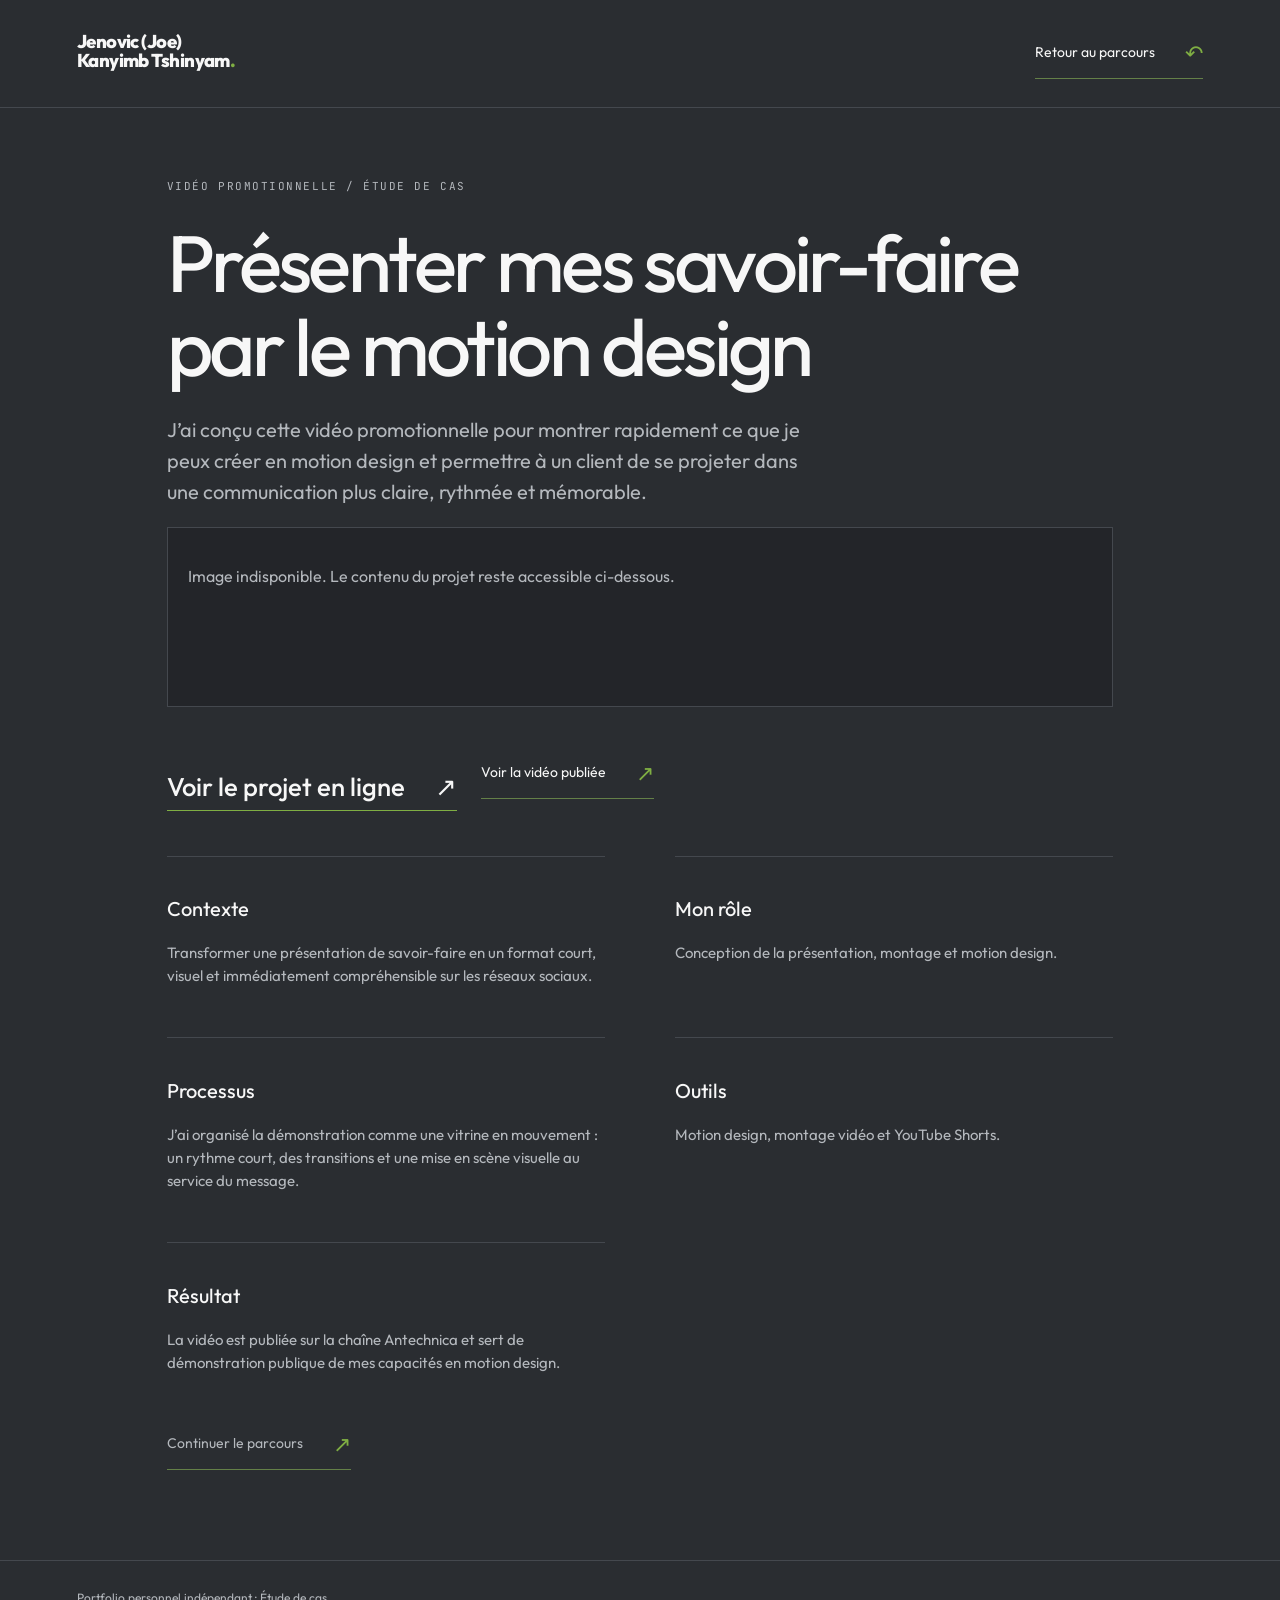
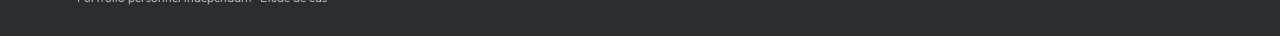
==== projets/chaine-youtube-shorts/index.html @ 86d020d7 "Publication V1 du portfolio Co-Authored-By: Claude Opus 5.5 <noreply@anthropic.com>" ====
<!DOCTYPE html><html lang="fr"><head><meta charset="UTF-8"><meta name="viewport" content="width=device-width, initial-scale=1"><meta name="description" content="J’ai conçu cette vidéo promotionnelle pour montrer rapidement ce que je peux créer en motion design et permettre à un client de se projeter dans une communication plus claire, rythmée et mémorable."><meta name="theme-color" content="#2A2D31"><!-- V1 publiée le 26/09/2026 avec l'accord de Joe : le site est indexable. Aperçu de lien (WhatsApp, LinkedIn…). --><meta property="og:type" content="website"><meta property="og:locale" content="fr_FR"><meta property="og:site_name" content="Jenovic (Joe) Kanyimb Tshinyam — Portfolio"><meta property="og:title" content="Présenter mes savoir-faire par le motion design — Portfolio personnel"><meta property="og:description" content="J’ai conçu cette vidéo promotionnelle pour montrer rapidement ce que je peux créer en motion design et permettre à un client de se projeter dans une communication plus claire, rythmée et mémorable."><meta name="twitter:card" content="summary"><link rel="icon" href="/favicon.svg" type="image/svg+xml"><title>Présenter mes savoir-faire par le motion design — Portfolio personnel</title><link rel="stylesheet" href="/_astro/portfolio.REGnhsfy.css"></head><body><a class="skip-link" href="#main">Aller au contenu</a><header class="case-header"><a class="wordmark wordmark-full" href="/">Jenovic (Joe) Kanyimb <span class="wordmark-tail">Tshinyam<span class="copper">.</span></span></a><a class="text-link" href="/#video-chaine-youtube-shorts">Retour au parcours <span aria-hidden="true">↶</span></a></header><main id="main" class="case-main" tabindex="-1"><p class="eyebrow">VIDÉO PROMOTIONNELLE / ÉTUDE DE CAS</p><h1>Présenter mes savoir-faire par le motion design</h1><p class="case-lead">J’ai conçu cette vidéo promotionnelle pour montrer rapidement ce que je peux créer en motion design et permettre à un client de se projeter dans une communication plus claire, rythmée et mémorable.</p><div class="media-frame"><img src="https://i.ytimg.com/vi/G4Uy3-1FhbQ/oardefault.jpg" alt="Miniature verticale de la vidéo promotionnelle : le titre « Le timing fait ressentir » sur un fond de traits lumineux verts." width="1600" height="1000" loading="lazy" decoding="async"><p class="media-fallback" hidden>Image indisponible. Le contenu du projet reste accessible ci-dessous.</p></div><nav class="case-links" aria-label="Liens du projet"><a class="contact-link" href="https://www.youtube.com/@Antechnica" target="_blank" rel="noopener noreferrer">Voir le projet en ligne <span aria-hidden="true">↗</span></a><a class="text-link" href="https://youtube.com/shorts/G4Uy3-1FhbQ" target="_blank" rel="noopener noreferrer">Voir la vidéo publiée <span aria-hidden="true">↗</span></a></nav><div class="case-fields"><section><h2>Contexte</h2><p>Transformer une présentation de savoir-faire en un format court, visuel et immédiatement compréhensible sur les réseaux sociaux.</p></section><section><h2>Mon rôle</h2><p>Conception de la présentation, montage et motion design.</p></section><section><h2>Processus</h2><p>J’ai organisé la démonstration comme une vitrine en mouvement : un rythme court, des transitions et une mise en scène visuelle au service du message.</p></section><section><h2>Outils</h2><p>Motion design, montage vidéo et YouTube Shorts.</p></section><section><h2>Résultat</h2><p>La vidéo est publiée sur la chaîne Antechnica et sert de démonstration publique de mes capacités en motion design.</p></section></div><a class="text-link return-link" href="/#video-chaine-youtube-shorts">Continuer le parcours <span aria-hidden="true">↗</span></a></main><footer class="case-footer">Portfolio personnel indépendant · Étude de cas</footer><script type="module">document.querySelectorAll(`.media-frame img, .media-frame video`).forEach(e=>{let t=()=>{e.hidden=!0;let t=e.parentElement?.querySelector(`.media-fallback`);t&&(t.hidden=!1)};e.addEventListener(`error`,t),e.querySelector(`source`)?.addEventListener(`error`,t),e instanceof HTMLImageElement&&e.complete&&!e.naturalWidth&&t()});</script></body></html>
---- _astro/portfolio.REGnhsfy.css ----
@font-face{font-family:Outfit;src:url(/fonts/outfit-latin.woff2)format("woff2");font-weight:100 900;font-style:normal;font-display:swap}:root{color-scheme:dark;--bg:#111211;--ink:#f0ede7;--muted:#b3b1a8;--copper:#dfab84;--line:#363831;--font:Outfit,"Arial",sans-serif}*{box-sizing:border-box}html{scroll-behavior:auto;scroll-padding-top:100px}body{background:var(--bg);color:var(--ink);font-family:var(--font);margin:0;font-size:16px;line-height:1.55}a{color:inherit;text-decoration:none}button,summary{font:inherit;color:inherit}button{cursor:pointer;border:1px solid var(--line);background:0 0}a,button,summary{-webkit-tap-highlight-color:transparent}a:focus-visible,button:focus-visible,summary:focus-visible,[tabindex]:focus-visible{outline:2px solid var(--copper);outline-offset:6px}button:disabled{cursor:default;opacity:.5}[hidden]{display:none!important}::selection{background:var(--copper);color:var(--bg)}.copper,em{color:var(--copper)}em{font-style:normal}.muted{color:var(--muted)}.mono,.eyebrow,.art-caption,.scene-coordinate,.draft-label,.visual-caption .mono,.header-label,.scroll-hint{letter-spacing:.14em;font-family:ui-monospace,Courier New,monospace;font-size:11px;line-height:1.6}.eyebrow{color:var(--muted);margin:0 0 24px}.tiny-cross{vertical-align:middle;color:var(--copper);margin-right:12px;font-size:20px}.sr-only{clip:rect(0,0,0,0);white-space:nowrap;border:0;width:1px;height:1px;margin:-1px;padding:0;position:absolute;overflow:hidden}.skip-link{z-index:100;background:var(--ink);color:var(--bg);padding:12px 20px;position:fixed;top:-100px;left:20px}.skip-link:focus{top:16px}.site-header{z-index:30;background:linear-gradient(var(--bg),#111211e6 65%,transparent);align-items:center;gap:24px;min-height:100px;padding:20px 4.5vw;display:flex;position:fixed;inset:0 0 auto}.wordmark{letter-spacing:-2px;align-items:center;min-height:44px;font-size:32px;font-weight:800;line-height:1;display:flex}.header-label{color:var(--muted);margin-left:24px;margin-right:auto;font-size:10px}.slash{color:var(--copper);padding:0 10px}#mode-toggle{border-radius:24px;min-height:44px;padding:10px 14px;font-size:12px}.header-contact{border-bottom:1px solid var(--line);min-height:44px;padding:12px 0;font-size:13px}.header-contact span{color:var(--copper);margin-left:14px}.ambient{pointer-events:none;z-index:-1;background:radial-gradient(at 75% 40%,#ad795610,#0000 55%);position:fixed;inset:0}#path-canvas{pointer-events:none;opacity:.8;width:100%;height:100%;display:none;position:fixed;inset:0}.stop{border-bottom:1px solid var(--line);align-items:center;gap:4vw;min-height:100svh;padding:140px 10vw;display:flex;position:relative;overflow-x:clip}.scene-copy{z-index:2;flex:1;max-width:700px;position:relative}.wide-copy{z-index:2;width:100%;max-width:1100px;position:relative}.intro h1{letter-spacing:-.075em;margin:28px 0 22px;font-size:clamp(120px,18vw,270px);font-weight:650;line-height:.78}.hero-line{letter-spacing:-.045em;margin:0 0 28px;font-size:clamp(36px,4.6vw,70px);font-weight:400;line-height:1.03}.intro-caption{color:var(--muted);margin-bottom:30px;font-size:13px}.intro-caption span{color:var(--copper);padding:0 8px}.text-link{border-bottom:1px solid #7c6c5c;align-items:center;gap:30px;min-height:44px;padding:8px 0;font-size:14px;display:inline-flex}.text-link span[aria-hidden]{color:var(--copper);font-size:22px;transition:transform .2s}.text-link:hover span[aria-hidden]{transform:translate(3px,-3px)}.hero-art{flex-shrink:0;width:48%;margin-right:-4vw;position:relative}.sculpture{width:100%;display:block}.art-caption{color:var(--muted);font-size:9px;position:absolute;bottom:0;right:10%}.scene-coordinate{color:var(--muted);writing-mode:vertical-rl;font-size:9px;position:absolute;top:30%;right:4.5vw}.stop h2{letter-spacing:-.047em;margin:0 0 35px;font-size:clamp(38px,5.5vw,82px);font-weight:450;line-height:1.08}.body-copy{color:var(--muted);max-width:400px;font-size:17px;line-height:1.7}.universe-grid{grid-template-columns:1fr 1fr;gap:50px;max-width:850px;margin-top:45px;display:grid}.universe{border-top:1px solid var(--line);padding:24px 40px 12px 0;display:block;position:relative}.universe .mono{color:var(--copper)}.universe h3{letter-spacing:-.03em;margin:20px 0 12px;font-size:28px;font-weight:450}.universe p{color:var(--muted);font-size:15px}.universe-arrow{color:var(--copper);font-size:28px;position:absolute;top:24px;right:0}.universe:hover{border-color:var(--copper)}.ghost-number{color:#0000;-webkit-text-stroke:1px #454438;opacity:.3;pointer-events:none;font-size:clamp(180px,35vw,500px);font-weight:700;line-height:1;position:absolute;bottom:14%;right:3vw}.project-stop h2{font-size:clamp(36px,4.3vw,66px)}.project-visual{aspect-ratio:1;background:linear-gradient(130deg,#1c1e19ee,#171714e0);border:1px solid #595044;border-radius:2px;flex-direction:column;width:43%;display:flex;position:relative;overflow:hidden}.visual-top{color:var(--muted);justify-content:space-between;padding:22px;display:flex}.project-visual .sculpture{width:100%;height:78%;position:absolute;top:5%}.visual-caption{z-index:1;background:linear-gradient(#0000,#171714);margin-top:auto;padding:22px}.visual-caption p{letter-spacing:-.04em;margin:0 0 8px;font-size:23px}.visual-caption .mono{color:var(--muted);font-size:8px}.draft-label{color:var(--copper);margin:28px 0 12px;font-size:9px;display:block}.about-grid{grid-template-columns:1fr 1fr;gap:80px;max-width:950px;display:grid}.about-lead{letter-spacing:-.025em;margin:0;font-size:24px;line-height:1.5}.about-notes{color:var(--muted);font-size:14px}.about-notes .mono{color:var(--copper);margin-top:0}.contact-stop h2{font-size:clamp(40px,6.8vw,98px)}.contact-pending{flex-wrap:wrap;align-items:center;gap:12px;margin-top:32px;font-size:24px;display:flex}.contact-pending small{width:100%;color:var(--muted);padding-left:22px;font-size:12px;display:block}.status-dot{background:var(--copper);border-radius:100%;width:8px;height:8px}.return-link{color:var(--muted);margin-top:30px}.contact-link{border-bottom:1px solid var(--copper);gap:30px;min-height:44px;margin-top:30px;font-size:30px;display:inline-flex}.journey-controls{z-index:35;background:linear-gradient(transparent,#111211ed 40%,var(--bg));justify-content:space-between;align-items:end;gap:30px;min-height:95px;padding:20px 4.5vw;display:flex;position:fixed;inset:auto 0 0}.journey-controls details{width:240px;max-width:50vw;position:relative}.journey-controls summary{cursor:pointer;grid-template-columns:1fr 25px;gap:5px;min-height:52px;list-style:none;display:grid}.journey-controls summary::-webkit-details-marker{display:none}.journey-controls summary .mono{color:var(--muted);grid-column:1;font-size:9px}.journey-controls #current-name{font-size:14px}.menu-plus{color:var(--copper);grid-area:1/2/3;align-self:center;font-size:25px}.journey-controls details[open] .menu-plus{transform:rotate(45deg)}.journey-controls nav{background:#1a1c18;border:1px solid #676454;width:300px;max-width:88vw;padding:12px 22px;position:absolute;bottom:80px;left:0;box-shadow:0 25px 80px #0008}.journey-controls nav a{border-bottom:1px solid var(--line);grid-template-columns:30px 1fr 20px;gap:12px;min-height:48px;padding:13px 0;font-size:14px;display:grid}.journey-controls nav a:last-child{border:0}.journey-controls nav a .mono,.journey-controls nav a:hover,.journey-controls nav a[aria-current=step]{color:var(--copper)}.scroll-hint{color:var(--muted);flex-direction:column;align-items:center;gap:10px;font-size:8px;display:flex;position:absolute;bottom:20px;left:50%;transform:translate(-50%)}.hint-line{background:var(--copper);width:1px;height:20px}.progress-control{align-items:center;gap:16px;padding-bottom:5px;display:flex}.progress-control .mono{color:var(--muted);font-size:10px}.progress-track{background:var(--line);width:90px;height:1px}#progress-fill{background:var(--copper);transform-origin:0;width:100%;height:100%;display:block;transform:scaleX(0)}#next-stop{width:44px;height:44px;color:var(--copper);border-radius:100%;font-size:20px}.nojs-note{color:var(--muted);padding:40px 10vw 140px}html.immersive #main{height:calc(var(--journey-stops,6) * 120svh)}html.immersive #journey{perspective:1100px;perspective-origin:50% 48%;position:fixed;inset:0;overflow:clip}html.immersive .stop{transform-origin:50%;will-change:transform,opacity;border:0;height:100svh;min-height:0;padding-top:110px;padding-bottom:125px;position:absolute;inset:0}html.immersive #path-canvas{display:block}html.simple .scroll-hint{display:none}html.simple .stop{scroll-margin-top:0}html.immersive .stop[inert]{pointer-events:none}.case-header{border-bottom:1px solid var(--line);justify-content:space-between;align-items:center;padding:28px 6vw;display:flex}.case-main{max-width:1100px;margin:auto;padding:70px 6vw 90px}.case-main h1{letter-spacing:-.045em;margin:25px 0;font-size:clamp(42px,7vw,80px);font-weight:450;line-height:1.05}.case-lead{color:var(--muted);max-width:650px;font-size:20px}.draft-banner{border-left:2px solid var(--copper);color:var(--muted);background:#dfab840a;margin:35px 0;padding:18px 22px;font-size:14px}.case-fields{grid-template-columns:1fr 1fr;gap:35px 70px;margin-top:45px;display:grid}.case-fields section{border-top:1px solid var(--line);padding-top:20px}.case-fields h2{font-size:20px;font-weight:450}.case-fields p{color:var(--muted);font-size:15px}.case-footer{border-top:1px solid var(--line);color:var(--muted);padding:28px 6vw;font-size:12px}.media-frame{border:1px solid var(--line);background:#1a1c18;min-height:180px;padding:20px}.media-frame img,.media-frame video{width:100%;height:auto;display:block}.media-frame img{width:auto;max-width:100%;max-height:78vh;margin-inline:auto}.media-fallback{color:var(--muted)}@media (width>=1600px){.stop{padding-left:14vw;padding-right:14vw}.hero-art{max-width:640px}.intro h1{font-size:260px}}@media (width<=1000px){.header-label{display:none}.wordmark{margin-right:auto}.stop{padding-left:7vw;padding-right:7vw}.hero-art{margin-right:-3vw}.about-grid{gap:35px}.project-stop{gap:5vw}.project-stop h2{font-size:40px}}@media (width<=640px){.site-header{gap:14px;min-height:78px;padding:16px 6vw}.wordmark{font-size:26px}.header-contact{display:none}#mode-toggle{padding:8px 12px;font-size:11px}.stop{gap:18px;min-height:100svh;padding:110px 7vw 130px}.intro{flex-direction:column;justify-content:center;align-items:start}.intro .scene-copy{z-index:2;flex:none;width:100%;max-width:100%}.intro h1{margin:22px 0 20px;font-size:clamp(110px,32vw,155px)}.hero-line{font-size:40px}.eyebrow{margin-bottom:18px;font-size:9px}.intro-caption{max-width:260px;margin-bottom:16px;font-size:11px}.intro-caption span{padding:0 3px}.hero-art{opacity:.38;z-index:0;width:68%;margin:0;position:absolute;top:16%;right:-8%}.art-caption,.scene-coordinate{display:none}.stop h2{margin-bottom:25px;font-size:clamp(32px,8vw,46px)}.universe-grid{gap:20px;margin-top:28px}.universe{padding:18px 8px 10px 0}.universe h3{margin-top:18px;font-size:20px}.universe p{font-size:13px}.universe .mono{font-size:8px}.universe-arrow{font-size:20px;top:10px}.project-stop{flex-direction:column;justify-content:center;align-items:stretch;gap:22px}.project-stop .scene-copy{flex:none;max-width:none}.project-stop h2{margin-bottom:12px;font-size:34px}.body-copy{margin-bottom:12px;font-size:14px;line-height:1.55}.draft-label{margin:14px 0 6px;font-size:8px}.text-link{gap:18px;min-height:44px;font-size:12px}.project-visual{aspect-ratio:auto;flex-shrink:0;width:100%;height:185px}.project-visual .sculpture{width:230px;height:230px;top:-44px;left:50%;transform:translate(-50%)}.visual-top{padding:12px;font-size:10px}.visual-top .mono{font-size:8px}.visual-caption{padding:12px}.visual-caption p{font-size:18px}.visual-caption .mono{font-size:7px}.about-grid{grid-template-columns:1fr;gap:24px}.about-lead{font-size:20px}.about-notes{font-size:12px}.about-notes .mono{font-size:9px}.contact-pending{font-size:21px}.contact-stop h2{font-size:41px}.journey-controls{gap:16px;min-height:90px;padding:16px 6vw}.journey-controls details{width:160px}.journey-controls #current-name{font-size:12px}.progress-control{gap:10px}.progress-track{width:34px}.scroll-hint{display:none}.progress-control .mono{font-size:9px}.journey-controls nav{bottom:70px}.ghost-number{opacity:.2;bottom:17%}.case-header{gap:20px}.case-header .text-link{font-size:11px}.case-main{padding-top:45px}.case-fields{grid-template-columns:1fr;gap:24px}.case-lead{font-size:17px}html.immersive .stop{padding-top:95px;padding-bottom:110px}}@media (height<=720px) and (width>=641px){html.immersive .stop{padding-top:95px;padding-bottom:95px}.intro h1{font-size:145px}.hero-line{font-size:42px}.hero-art{max-width:390px}.stop h2{font-size:48px}.universe-grid{margin-top:20px}.project-visual{max-height:350px}.about-lead{font-size:20px}.eyebrow{margin-bottom:14px}}@media (prefers-reduced-motion:reduce){*,:before,:after{scroll-behavior:auto!important;transition:none!important;animation:none!important}.stop{will-change:auto!important}}.wordmark-full{letter-spacing:-.035em;text-wrap:balance;max-width:260px;font-size:clamp(15px,1.45vw,22px);line-height:1.05;display:block}.wordmark-tail{white-space:nowrap}.gateway-copy{max-width:920px}.gateway-copy .body-copy{max-width:540px}.gateway-route{border-bottom:1px solid var(--line);gap:0;max-width:700px;margin:36px 0 26px;padding:0;list-style:none;display:grid}.gateway-route li{border-top:1px solid var(--line);grid-template-columns:48px 1fr;align-items:center;min-height:58px;display:grid}.gateway-route .mono{color:var(--copper);font-size:9px}.gateway-route a{align-items:center;min-height:58px;font-size:17px;line-height:1.25;transition:color .2s,padding-left .2s;display:flex}.gateway-route a:after{content:"↗";color:var(--copper);margin-left:auto}.gateway-route a:hover{color:var(--copper);padding-left:6px}.hero-portrait{width:min(35vw,420px);margin-right:0}.hero-portrait-card{background:#191a17;border:1px solid #524c43;margin:0;padding:12px;position:relative;box-shadow:0 35px 90px #0006}.hero-portrait-card:before{content:"";z-index:-1;border:1px solid #dfab8440;position:absolute;inset:24px -18px -18px 24px}.hero-portrait-card img{aspect-ratio:1;object-fit:cover;object-position:center 24%;filter:saturate(.88)contrast(1.03);width:100%;display:block}.hero-portrait-card figcaption{color:var(--muted);justify-content:space-between;align-items:end;gap:18px;padding:14px 3px 2px;display:flex}.hero-portrait-card figcaption .mono{font-size:8px}.hero-portrait-card figcaption strong{max-width:170px;color:var(--ink);text-align:right;font-size:13px;font-weight:500;line-height:1.25}.project-stop{justify-content:space-between}.project-stop .scene-copy{max-width:52%}.project-copy h2{text-wrap:balance;margin-bottom:20px;font-size:clamp(32px,3.6vw,54px)}.project-facts{grid-template-columns:1fr 1fr;gap:16px 28px;margin:24px 0 16px;display:grid}.project-facts div{border-top:1px solid var(--line);padding-top:10px}.project-facts div:first-child{grid-column:1/-1}.project-facts dt{color:var(--copper);letter-spacing:.14em;text-transform:uppercase;font-family:ui-monospace,Courier New,monospace;font-size:8px}.project-facts dd{color:var(--muted);margin:6px 0 0;font-size:12px;line-height:1.45}.project-cta{margin-top:4px}.project-visual{aspect-ratio:16/10;isolation:isolate;width:43%;min-height:360px;transition:border-color .2s,transform .2s}.project-visual-link:hover{border-color:var(--copper);transform:translateY(-3px)}.project-visual-link:focus-visible{outline-offset:8px}.visual-top{z-index:4;background:#151614e6;position:relative}.project-carousel{background:#090a09;flex:1;min-height:0;position:relative;overflow:hidden}.project-slide{object-fit:cover;opacity:0;width:100%;height:100%;animation:12s linear infinite tamada-carousel;display:block;position:absolute;inset:0;transform:scale(1.025)}.project-slide[data-slide="1"]{animation-delay:0s}.project-slide[data-slide="2"]{animation-delay:4s}.project-slide[data-slide="3"]{animation-delay:8s}.project-slide:first-child{opacity:1}.project-carousel:after{content:"";z-index:2;pointer-events:none;background:linear-gradient(#0000 55%,#111211b8);position:absolute;inset:0}.visual-caption{z-index:4;background:#151614;padding:15px 20px;position:relative}.visual-caption p{margin-bottom:4px;font-size:17px;line-height:1.25}.project-visual-video{background:#080908}.video-stage{background:#050505;flex:1;min-height:0;display:flex;position:relative;overflow:hidden}.video-poster{background:radial-gradient(circle at 50% 45%,#282621,#050505 70%);width:100%;height:100%;min-height:0;display:block;position:relative;overflow:hidden}.video-poster img{object-fit:cover;filter:saturate(.84)brightness(.72);width:100%;height:100%;transition:filter .2s,transform .3s;display:block}.video-poster:after{content:"";pointer-events:none;background:linear-gradient(#0000 40%,#080908b8);position:absolute;inset:0}.video-play{z-index:2;width:70px;height:70px;color:var(--ink);background:#111211b8;border:1px solid #f0ede799;border-radius:50%;place-items:center;font-size:20px;transition:background .2s,transform .2s;display:grid;position:absolute;top:50%;left:50%;transform:translate(-50%,-50%)}.video-poster:hover img{filter:saturate()brightness(.88);transform:scale(1.02)}.video-poster:hover .video-play{background:var(--copper);color:var(--bg);transform:translate(-50%,-50%)scale(1.06)}.video-player{background:#000;border:0;width:100%;height:100%;display:block}.video-player:focus-visible{outline:2px solid var(--copper);outline-offset:-4px}.project-visual-video .visual-caption{background:#0c0d0c}.project-visual-link .project-carousel{z-index:0;position:absolute;inset:0}.project-visual-link .visual-top{background:linear-gradient(#0c0d0cf2 0%,#0c0d0cb8 55%,#0000 100%);padding-bottom:54px}.project-visual-link .visual-caption{background:linear-gradient(#0000 0%,#0c0d0cd8 38%,#0c0d0cf5 100%);margin-top:auto;padding-top:70px}.about-grid{grid-template-columns:minmax(0,1.2fr) minmax(250px,.8fr);align-items:center;gap:64px;max-width:1000px}.about-copy{min-width:0}.about-notes{border-top:1px solid var(--line);margin-top:34px;padding-top:22px}.profile-card{background:#191a17;border:1px solid #524c43;justify-self:end;width:min(100%,340px);margin:0;padding:12px;box-shadow:0 30px 70px #0005}.profile-portrait{aspect-ratio:1;object-fit:cover;object-position:center 24%;filter:saturate(.88)contrast(1.03);border-radius:2px;width:100%;height:auto;display:block}.profile-card figcaption{padding:14px 3px 3px}.profile-card figcaption strong,.profile-card figcaption span{display:block}.profile-card figcaption strong{font-size:16px;font-weight:500}.profile-card figcaption span{color:var(--muted);letter-spacing:.12em;text-transform:uppercase;margin-top:3px;font-family:ui-monospace,Courier New,monospace;font-size:8px}.contact-layout{grid-template-columns:minmax(0,1.25fr) minmax(320px,.75fr);align-items:center;gap:7vw;max-width:none;display:grid}.contact-copy{z-index:2;min-width:0;position:relative}.contact-portrait{background:#191a17;border:1px solid #524c43;justify-self:end;width:min(100%,460px);margin:0;padding:12px;position:relative;box-shadow:0 35px 90px #0006}.contact-portrait:before{content:"";z-index:-1;border:1px solid #dfab8438;position:absolute;inset:28px -20px -20px 28px}.contact-portrait-frame{position:relative;overflow:hidden}.contact-portrait-frame:after{content:"";pointer-events:none;background:linear-gradient(#0000 60%,#11121199);position:absolute;inset:0}.contact-portrait img{aspect-ratio:1;object-fit:cover;object-position:center 24%;filter:saturate(.82)contrast(1.04);width:100%;display:block}.contact-portrait figcaption{color:var(--muted);justify-content:space-between;align-items:end;gap:18px;padding:14px 3px 2px;display:flex}.contact-portrait figcaption .mono{font-size:8px}.contact-portrait figcaption strong{max-width:190px;color:var(--ink);text-align:right;font-size:14px;font-weight:500;line-height:1.2}.case-links{flex-wrap:wrap;align-items:center;gap:24px;margin-top:30px;display:flex}@keyframes tamada-carousel{0%,29%{opacity:1;transform:scale(1)}34%,to{opacity:0;transform:scale(1.025)}}@media (width<=1000px){.wordmark-full{max-width:210px}.project-visual{min-height:310px}.project-stop .scene-copy{max-width:50%}.about-grid{gap:38px}.contact-layout{grid-template-columns:minmax(0,1.1fr) minmax(280px,.9fr);gap:5vw}.contact-portrait{max-width:360px}}@media (width<=640px){.wordmark-full{letter-spacing:-.025em;max-width:150px;font-size:13px}.intro .scene-copy{padding-right:15%}.hero-portrait{opacity:.5;width:54%;margin:0;position:absolute;top:20%;right:-8%}.hero-portrait-card{box-shadow:none;padding:7px}.hero-portrait-card:before{inset:14px -10px -10px 14px}.hero-portrait-card figcaption{display:none}.gateway-copy h2{font-size:40px}.gateway-copy .body-copy{font-size:14px}.gateway-route{margin:20px 0 14px}.gateway-route li{grid-template-columns:35px 1fr;min-height:48px}.gateway-route a{min-height:48px;font-size:13px}.project-stop{gap:13px}.project-stop .scene-copy{max-width:none}.project-copy h2{margin-bottom:9px;font-size:27px;line-height:1.05}.project-facts{grid-template-columns:1fr 1fr;gap:8px 14px;margin:10px 0 7px}.project-facts div{padding-top:6px}.project-facts div:first-child{grid-column:1/-1}.project-facts div:nth-child(2){display:none}.project-facts dt{font-size:7px}.project-facts dd{margin-top:3px;font-size:10px;line-height:1.3}.project-cta{min-height:36px;padding:3px 0}.project-visual{aspect-ratio:auto;width:100%;height:190px;min-height:0}.visual-top,.visual-caption{padding:8px 11px}.visual-caption p{font-size:14px}.visual-caption .mono{font-size:6px}.project-visual-link .visual-top{padding-bottom:30px}.project-visual-link .visual-caption{padding-top:36px}.about-grid{grid-template-columns:1fr;gap:18px}.about-notes{margin-top:20px;padding-top:14px}.profile-card{grid-template-columns:104px 1fr;justify-self:stretch;align-items:center;width:100%;max-width:none;padding:8px;display:grid}.profile-card figcaption{padding:8px 14px}.profile-card figcaption strong{font-size:14px}.case-links{flex-direction:column;align-items:flex-start;gap:12px}.about-stop .eyebrow{margin-bottom:8px}.about-stop h2{margin-bottom:13px;font-size:31px;line-height:1.02}.about-stop .about-grid{gap:10px}.about-stop .about-lead{font-size:15px;line-height:1.38}.about-stop .about-notes{margin-top:10px;padding-top:8px;font-size:10px;line-height:1.35}.about-stop .about-notes p{margin:5px 0}.about-stop .profile-card{grid-template-columns:78px 1fr;padding:6px}.about-stop .profile-card figcaption{padding:6px 10px}.about-stop .profile-card figcaption strong{font-size:12px}.about-stop .profile-card figcaption span{font-size:7px}.contact-layout{display:block}.contact-copy{width:100%}.contact-portrait{z-index:0;opacity:.2;width:58%;box-shadow:none;pointer-events:none;padding:6px;position:absolute;bottom:15%;right:-10%}.contact-portrait:before,.contact-portrait figcaption{display:none}.contact-stop .eyebrow{margin-bottom:9px}.contact-stop h2{margin-bottom:12px;font-size:35px;line-height:1.02}.contact-stop .body-copy{margin:0 0 6px}.contact-stop .contact-link{min-height:38px;margin-top:8px;font-size:20px}.contact-stop nav{flex-wrap:wrap;gap:0 16px;margin-top:8px;display:flex}.contact-stop nav .text-link{gap:5px;min-height:34px;font-size:10px}.contact-stop .return-link{min-height:36px;margin-top:6px}}@media (prefers-reduced-motion:reduce){.project-slide{opacity:0;animation:none;transform:none}.project-slide:first-child{opacity:1}.project-visual{transform:none!important}}.project-stop{grid-template-columns:minmax(0,52fr) minmax(0,43fr);grid-template-areas:"copy visual""details visual";align-content:center;gap:0 5vw;display:grid}.project-stop .scene-copy{grid-area:copy;align-self:end;max-width:none}.project-details{z-index:2;grid-area:details;align-self:start;position:relative}.project-stop .project-visual{grid-area:visual;align-self:center;width:100%}.project-stop-video{grid-template-columns:minmax(0,40fr) minmax(0,56fr);column-gap:4vw}.project-stop-video.video-short{grid-template-columns:minmax(0,1fr) minmax(0,1fr)}.project-stop .project-visual-video{aspect-ratio:auto;height:auto;min-height:auto;max-height:none;overflow:visible}.project-visual-video .visual-top{padding:12px 16px}.project-visual-video .video-stage{flex:none;width:100%}.project-stop .project-visual-video.is-wide{justify-self:end;width:min(100%,177.778svh - 515.556px)}.project-visual-video.is-wide .video-stage{aspect-ratio:16/9}.project-stop .project-visual-video.is-short{justify-self:center;width:auto}.project-visual-video.is-short .video-stage{aspect-ratio:9/16;width:auto;height:min(620px,100svh - 290px)}.video-poster img{filter:saturate(.9)brightness(.8)}.video-hint{z-index:2;color:var(--ink);text-align:center;padding:14px 16px;font-size:9px;position:absolute;bottom:0;left:0;right:0}@media (width>=641px) and (height<=820px){.project-copy h2{margin-bottom:14px;font-size:clamp(28px,2.9vw,42px)}.project-stop .body-copy{margin-bottom:0;font-size:15px;line-height:1.6}.project-facts{margin:16px 0 10px}}@media (width<=640px){.project-stop{grid-template-columns:minmax(0,1fr);grid-template-areas:"copy""visual""details";gap:12px 0}.project-stop .scene-copy{align-self:auto}.project-stop .project-visual{height:190px}.project-stop .project-visual-video{height:auto}.project-stop .project-visual-video.is-wide{width:100%}.project-stop-video.video-short{grid-template-columns:minmax(0,52fr) minmax(0,48fr);grid-template-areas:"copy copy""visual details";column-gap:14px}.project-stop .project-visual-video.is-short{width:100%}.project-visual-video.is-short .video-stage{width:100%;height:auto}.video-short .project-details{align-self:center}.video-short .project-facts{grid-template-columns:1fr}.video-short .visual-top .mono:last-child{display:none}.project-visual-video .visual-top{padding:7px 10px}.video-play{width:52px;height:52px}.video-hint{padding:9px 6px;font-size:7px}}@media (width<=640px) and (height<=760px){.project-stop .body-copy{-webkit-line-clamp:2;-webkit-box-orient:vertical;display:-webkit-box;overflow:hidden}.project-stop-video.video-short{grid-template-columns:minmax(0,44fr) minmax(0,56fr)}}@media (width<=640px) and (height<=700px){.project-stop:not(.video-short) .project-facts{display:none}}.about-grid{grid-template-columns:minmax(0,1fr);max-width:760px}@media (width>=641px){.contact-copy nav{flex-wrap:wrap;gap:4px 30px;margin-top:14px;display:flex}.contact-copy nav .text-link{gap:10px}}.contact-copy nav .text-link span[aria-hidden]{font-size:16px}@media (width>=641px) and (height>=721px) and (height<=820px){.intro h1{font-size:clamp(120px,min(18vw,24svh),270px)}.hero-line{font-size:clamp(34px,min(4.6vw,6.2svh),70px)}.gateway-stop h2,.about-stop h2{font-size:clamp(38px,min(5.5vw,8svh),82px)}.contact-stop h2{font-size:clamp(40px,min(6.8vw,8svh),98px)}.contact-link{font-size:26px}.gateway-route{margin:28px 0 20px}.gateway-route li,.gateway-route a{min-height:50px}}@media (width>=641px) and (width<=1000px) and (height>=900px){.project-stop-video.video-wide{grid-template-columns:minmax(0,1fr) minmax(0,1fr);grid-template-areas:"copy details""visual visual";gap:26px 5vw}.project-stop-video.video-wide .scene-copy{align-self:start}.project-stop-video.video-wide .project-details{align-self:end}.project-stop .project-visual-video.is-wide{justify-self:center;width:min(100%,177.778svh - 995.556px)}}@font-face{font-family:Plus Jakarta Sans;src:url(/fonts/plus-jakarta-sans-latin.woff2)format("woff2");font-weight:200 800;font-style:normal;font-display:swap}@font-face{font-family:JetBrains Mono;src:url(/fonts/jetbrains-mono-latin-400.woff2)format("woff2");font-weight:400;font-style:normal;font-display:swap}@property --accent{syntax:"<color>";inherits:true;initial-value:#7fae43}:root{--gris-spatial:#2a2d31;--gris-acier:#5b5f66;--gris-clair:#e6e7e8;--blanc:#f7f7f7;--vert-signature:#7fae43;--accent-depart:#7fae43;--accent-motion:#ff5ca0;--accent-web:#5ab0ff;--bg:var(--gris-spatial);--surface:#232529;--surface-2:#1e2023;--ink:var(--blanc);--muted:#b4b8bd;--line:#44484e;--line-strong:#5b5f66;--font:"Plus Jakarta Sans",Outfit,Arial,sans-serif;--mono:"JetBrains Mono",ui-monospace,"Courier New",monospace;--accent:var(--accent-depart);transition:--accent 1s}[data-chapter=depart],[data-chapter=regard],[data-chapter=rencontre]{--accent:var(--accent-depart)}[data-chapter=motion]{--accent:var(--accent-motion)}[data-chapter=web]{--accent:var(--accent-web)}:root,[data-chapter]{--copper:var(--accent)}@media (prefers-reduced-motion:reduce){:root{transition:none}}body{font-family:var(--font);background:var(--bg)}.mono,.eyebrow,.art-caption,.scene-coordinate,.draft-label,.visual-caption .mono,.header-label,.scroll-hint,.project-facts dt,.profile-card figcaption span{font-family:var(--mono)}.wordmark{letter-spacing:-.03em;font-weight:800}.intro h1{letter-spacing:-.055em;font-weight:800}.hero-line{letter-spacing:-.035em;font-weight:500}.stop h2{letter-spacing:-.032em;font-weight:600}.project-copy h2{letter-spacing:-.03em}.about-lead{letter-spacing:-.015em;font-weight:500}.contact-link{font-weight:500}@media (width>=641px){.intro h1{font-size:clamp(110px,min(16vw,24svh),240px)}.hero-line{font-size:clamp(32px,min(4.1vw,6svh),60px)}.gateway-stop h2,.about-stop h2{font-size:clamp(36px,min(5vw,7svh),74px)}.contact-stop h2{font-size:clamp(38px,min(5vw,7.4svh),74px)}.contact-link{font-size:clamp(22px,2vw,28px)}}@media (width>=641px) and (height<=820px){.gateway-route{margin:24px 0 18px}.gateway-route li,.gateway-route a{min-height:46px}}@media (width<=640px){.project-copy h2{letter-spacing:-.025em;font-size:24px;line-height:1.08}}.site-header{background:linear-gradient(var(--bg),color-mix(in srgb,var(--bg) 88%,transparent) 65%,transparent)}.journey-controls{background:linear-gradient(transparent,color-mix(in srgb,var(--bg) 93%,transparent) 40%,var(--bg))}.journey-controls nav{background:var(--surface);border-color:var(--line-strong)}.ambient{display:none}.text-link{border-bottom-color:color-mix(in srgb,var(--accent) 55%,var(--line))}.ghost-number{-webkit-text-stroke-color:#5b5f66}.project-visual{border-color:var(--line-strong);background:linear-gradient(130deg,var(--surface),var(--surface-2))}.visual-top{background:color-mix(in srgb,var(--surface-2) 92%,transparent)}.visual-caption,.project-visual-video .visual-caption,.project-visual-video{background:var(--surface-2)}.video-stage{background:#17191c}.video-poster{background:radial-gradient(circle at 50% 45%,#34373c,#17191c 70%)}.video-poster:after{background:linear-gradient(#0000 45%,#17191cc0)}.video-play{border-color:color-mix(in srgb,var(--blanc) 60%,transparent);background:color-mix(in srgb,var(--surface-2) 72%,transparent)}.video-poster:hover .video-play,.video-poster:focus-visible .video-play{background:var(--accent);color:var(--gris-spatial);border-color:var(--accent)}.project-carousel{background:var(--surface-2)}.project-carousel:after{background:linear-gradient(180deg,transparent 55%,color-mix(in srgb,var(--surface-2) 72%,transparent))}.project-visual-link .visual-top{background:linear-gradient(180deg,color-mix(in srgb,var(--surface-2) 95%,transparent) 0%,color-mix(in srgb,var(--surface-2) 72%,transparent) 55%,transparent 100%)}.project-visual-link .visual-caption{background:linear-gradient(180deg,transparent 0%,color-mix(in srgb,var(--surface-2) 85%,transparent) 38%,color-mix(in srgb,var(--surface-2) 96%,transparent) 100%)}.project-visual-link .project-carousel:after{background:linear-gradient(180deg,color-mix(in srgb,var(--surface-2) 36%,transparent) 0%,transparent 30%,transparent 58%,color-mix(in srgb,var(--surface-2) 72%,transparent) 100%)}.project-visual-link:hover,.project-visual-video:hover{border-color:var(--accent)}.hero-portrait-card,.contact-portrait,.profile-card{border-color:var(--line-strong);background:var(--surface)}.hero-portrait-card:before,.contact-portrait:before{border-color:color-mix(in srgb,var(--accent) 38%,transparent)}.contact-portrait-frame:after{background:linear-gradient(180deg,transparent 60%,color-mix(in srgb,var(--bg) 60%,transparent))}.media-frame{background:var(--surface)}.draft-banner{background:color-mix(in srgb,var(--accent) 6%,transparent)}.chapitre-fonds{z-index:-3;pointer-events:none;background:var(--bg);position:fixed;inset:0;overflow:hidden}.chapitre-fonds .fond{opacity:0;background-position:bottom;background-repeat:no-repeat;background-size:cover;transition:opacity .8s;position:absolute;inset:0}.fond-depart{background-image:url(/media/motifs/savane-site-1920.webp);background-position:100% 100%}.fonds-prets .fond-motion{background-image:url(/media/motifs/organique-1400.webp);background-position:50%;background-repeat:repeat;background-size:min(1300px,130vmax)}.fonds-prets .fond-web{background-image:url(/media/motifs/geo-tuile-240.webp);background-repeat:repeat;background-size:140px}.fonds-prets .fond-regard{background-image:url(/media/motifs/estampes-1920.webp);background-position:100%}:root:not([data-chapter]) .fond-depart,[data-chapter=depart] .fond-depart,[data-chapter=rencontre] .fond-depart,[data-chapter=regard] .fond-regard{opacity:1}[data-chapter=motion] .fond-motion{opacity:.75}[data-chapter=web] .fond-web{opacity:.4}.chapitre-fonds:before{content:"";z-index:1;background:linear-gradient(90deg,color-mix(in srgb,var(--bg) 90%,transparent) 0%,color-mix(in srgb,var(--bg) 72%,transparent) 36%,transparent 66%);position:absolute;inset:0}.chapitre-fonds:after{content:"";z-index:2;opacity:.07;background-image:url("data:image/svg+xml,%3Csvg xmlns='http://www.w3.org/2000/svg' width='180' height='180'%3E%3Cfilter id='g'%3E%3CfeTurbulence type='fractalNoise' baseFrequency='.9' numOctaves='2' stitchTiles='stitch'/%3E%3CfeColorMatrix values='0 0 0 0 1 0 0 0 0 1 0 0 0 0 1 0 0 0 .55 0'/%3E%3C/filter%3E%3Crect width='180' height='180' filter='url(%23g)'/%3E%3C/svg%3E");position:absolute;inset:0}@media (width<=640px){.fond-depart{background-image:url(/media/motifs/savane-portrait-900.webp);background-position:bottom}.chapitre-fonds:before{background:linear-gradient(180deg,color-mix(in srgb,var(--bg) 55%,transparent) 0%,transparent 60%)}}.signe{vertical-align:middle;gap:3px;width:15px;margin-right:10px;display:inline-grid}.signe i{background:var(--accent);height:2px;display:block}.signe i:nth-child(2){width:80%}.chapitre-change .signe i{animation:.3s linear both signe-barre}.chapitre-change .signe i:nth-child(2){animation-delay:.3s}.chapitre-change .signe i:nth-child(3){animation-delay:.6s}@keyframes signe-barre{0%{opacity:.2}to{opacity:1}}.fenetre{align-items:center;gap:6px;margin-right:14px;display:inline-flex}.fenetre i{background:var(--line-strong);border-radius:50%;width:8px;height:8px}.fenetre i:first-child{background:var(--accent)}.visual-top .adresse{border:1px solid var(--line);background:color-mix(in srgb,var(--bg) 70%,transparent);color:var(--gris-clair);font-family:var(--mono);letter-spacing:.04em;text-transform:none;border-radius:20px;align-items:center;margin-right:auto;padding:3px 12px;font-size:10px;display:inline-flex}.project-visual-link .visual-top{align-items:center;gap:10px}@media (prefers-reduced-motion:reduce){.chapitre-fonds .fond{transition:none}.chapitre-change .signe i{animation:none}}.immersive .stop :is(.eyebrow,h1,h2,.hero-line,.intro-caption,.body-copy,.gateway-route,.about-lead,.about-notes,.project-visual,.project-details,.hero-portrait,.contact-portrait,.contact-link,.contact-copy nav,.scene-copy>.text-link,.gateway-copy>.text-link,.return-link){opacity:0;transition:opacity .45s,transform .6s cubic-bezier(.2,.7,.2,1);transform:scale(.965)}.immersive .stop.est-arrive :is(.eyebrow,h1,h2,.hero-line,.intro-caption,.body-copy,.gateway-route,.about-lead,.about-notes,.project-visual,.project-details,.hero-portrait,.contact-portrait,.contact-link,.contact-copy nav,.scene-copy>.text-link,.gateway-copy>.text-link,.return-link){opacity:1;transform:none}.immersive .stop.est-arrive :is(h1,h2){transition-delay:.12s}.immersive .stop.est-arrive :is(.hero-line,.body-copy,.about-lead,.hero-portrait,.contact-portrait){transition-delay:.24s}.immersive .stop.est-arrive :is(.intro-caption,.gateway-route,.project-visual,.about-notes,.contact-link){transition-delay:.36s}.immersive .stop.est-arrive :is(.project-details,.contact-copy nav,.scene-copy>.text-link,.gateway-copy>.text-link,.return-link){transition-delay:.48s}@media (prefers-reduced-motion:reduce){.stop *{opacity:1!important;transition:none!important;transform:none!important}}
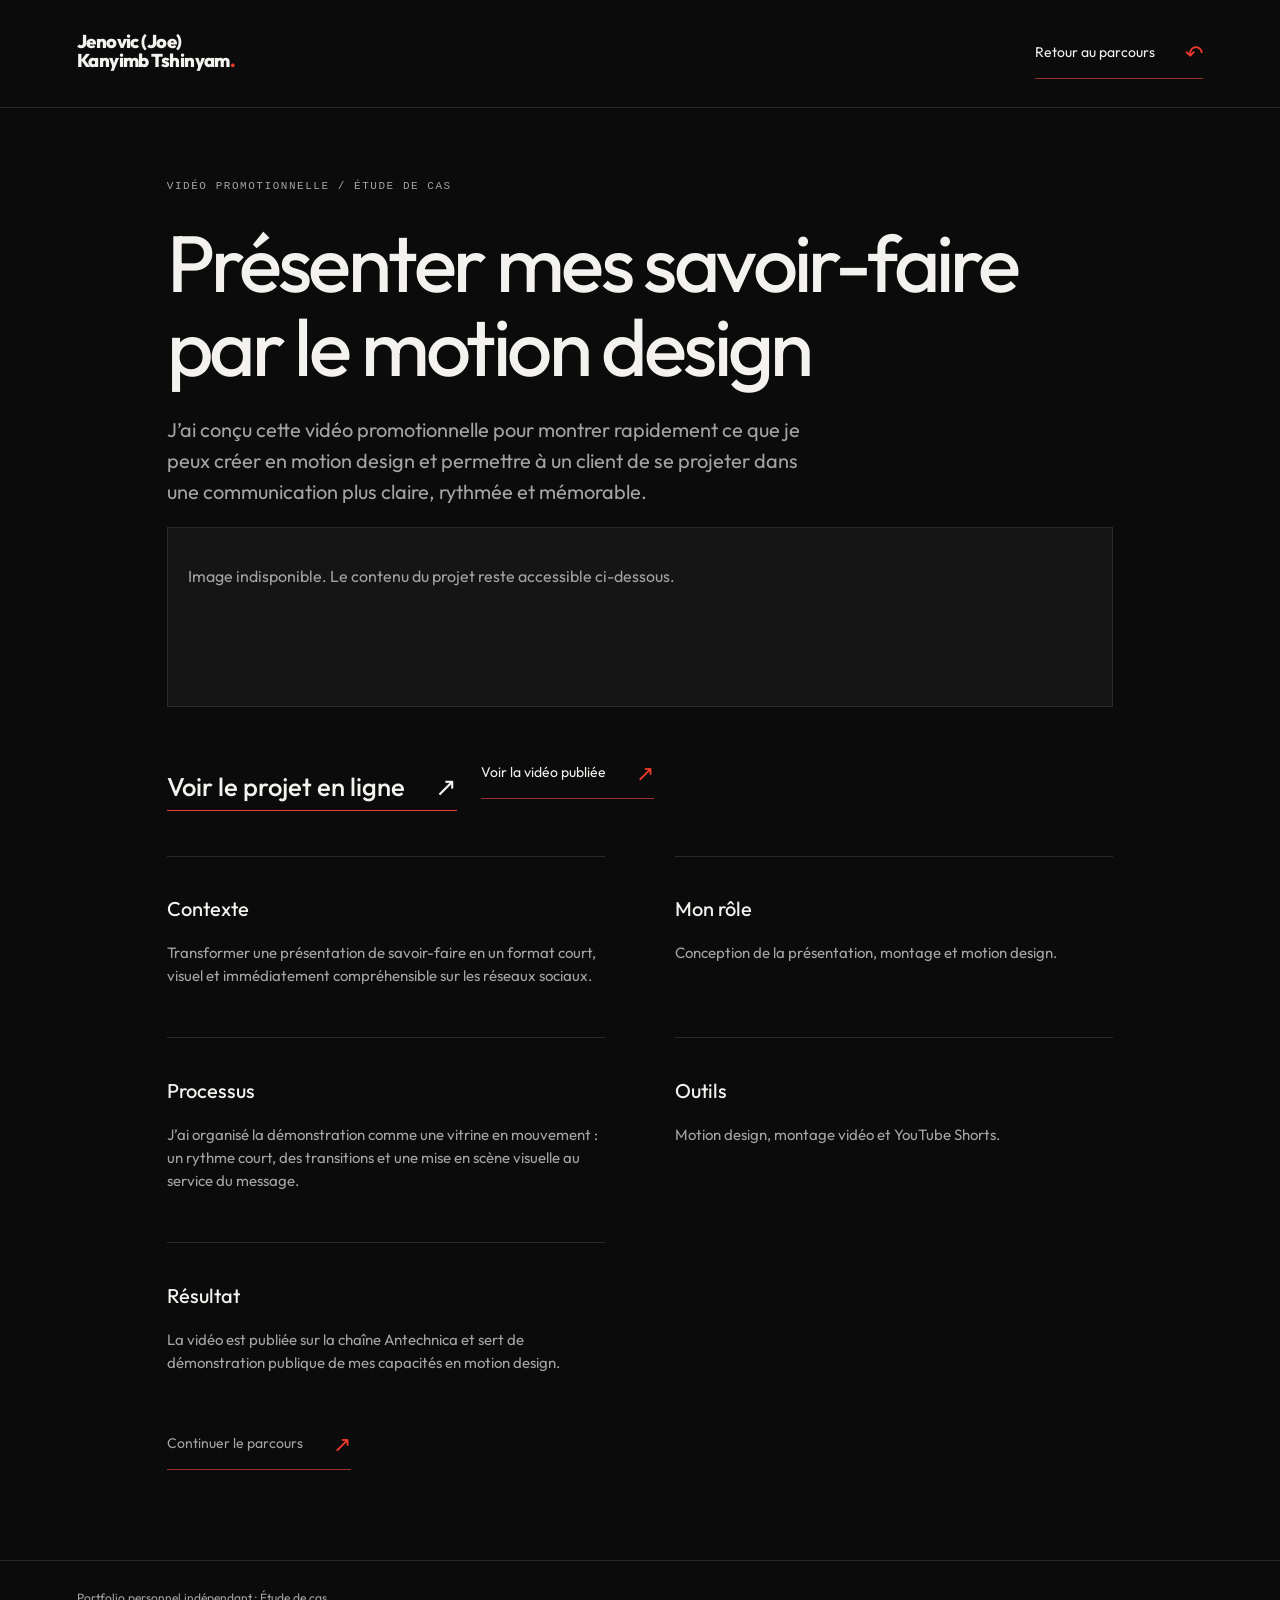
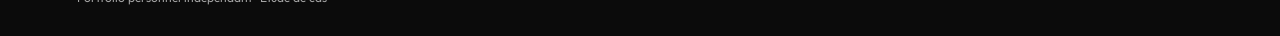
==== commit fa1c5d1f: "Thème rouge / noir / blanc propre au portfolio" ====
--- a/projets/chaine-youtube-shorts/index.html
+++ b/projets/chaine-youtube-shorts/index.html
@@ -1 +1 @@
-<!DOCTYPE html><html lang="fr"><head><meta charset="UTF-8"><meta name="viewport" content="width=device-width, initial-scale=1"><meta name="description" content="J’ai conçu cette vidéo promotionnelle pour montrer rapidement ce que je peux créer en motion design et permettre à un client de se projeter dans une communication plus claire, rythmée et mémorable."><meta name="theme-color" content="#2A2D31"><!-- V1 publiée le 26/09/2026 avec l'accord de Joe : le site est indexable. Aperçu de lien (WhatsApp, LinkedIn…). --><meta property="og:type" content="website"><meta property="og:locale" content="fr_FR"><meta property="og:site_name" content="Jenovic (Joe) Kanyimb Tshinyam — Portfolio"><meta property="og:title" content="Présenter mes savoir-faire par le motion design — Portfolio personnel"><meta property="og:description" content="J’ai conçu cette vidéo promotionnelle pour montrer rapidement ce que je peux créer en motion design et permettre à un client de se projeter dans une communication plus claire, rythmée et mémorable."><meta name="twitter:card" content="summary"><link rel="icon" href="/favicon.svg" type="image/svg+xml"><title>Présenter mes savoir-faire par le motion design — Portfolio personnel</title><link rel="stylesheet" href="/_astro/portfolio.REGnhsfy.css"></head><body><a class="skip-link" href="#main">Aller au contenu</a><header class="case-header"><a class="wordmark wordmark-full" href="/">Jenovic (Joe) Kanyimb <span class="wordmark-tail">Tshinyam<span class="copper">.</span></span></a><a class="text-link" href="/#video-chaine-youtube-shorts">Retour au parcours <span aria-hidden="true">↶</span></a></header><main id="main" class="case-main" tabindex="-1"><p class="eyebrow">VIDÉO PROMOTIONNELLE / ÉTUDE DE CAS</p><h1>Présenter mes savoir-faire par le motion design</h1><p class="case-lead">J’ai conçu cette vidéo promotionnelle pour montrer rapidement ce que je peux créer en motion design et permettre à un client de se projeter dans une communication plus claire, rythmée et mémorable.</p><div class="media-frame"><img src="https://i.ytimg.com/vi/G4Uy3-1FhbQ/oardefault.jpg" alt="Miniature verticale de la vidéo promotionnelle : le titre « Le timing fait ressentir » sur un fond de traits lumineux verts." width="1600" height="1000" loading="lazy" decoding="async"><p class="media-fallback" hidden>Image indisponible. Le contenu du projet reste accessible ci-dessous.</p></div><nav class="case-links" aria-label="Liens du projet"><a class="contact-link" href="https://www.youtube.com/@Antechnica" target="_blank" rel="noopener noreferrer">Voir le projet en ligne <span aria-hidden="true">↗</span></a><a class="text-link" href="https://youtube.com/shorts/G4Uy3-1FhbQ" target="_blank" rel="noopener noreferrer">Voir la vidéo publiée <span aria-hidden="true">↗</span></a></nav><div class="case-fields"><section><h2>Contexte</h2><p>Transformer une présentation de savoir-faire en un format court, visuel et immédiatement compréhensible sur les réseaux sociaux.</p></section><section><h2>Mon rôle</h2><p>Conception de la présentation, montage et motion design.</p></section><section><h2>Processus</h2><p>J’ai organisé la démonstration comme une vitrine en mouvement : un rythme court, des transitions et une mise en scène visuelle au service du message.</p></section><section><h2>Outils</h2><p>Motion design, montage vidéo et YouTube Shorts.</p></section><section><h2>Résultat</h2><p>La vidéo est publiée sur la chaîne Antechnica et sert de démonstration publique de mes capacités en motion design.</p></section></div><a class="text-link return-link" href="/#video-chaine-youtube-shorts">Continuer le parcours <span aria-hidden="true">↗</span></a></main><footer class="case-footer">Portfolio personnel indépendant · Étude de cas</footer><script type="module">document.querySelectorAll(`.media-frame img, .media-frame video`).forEach(e=>{let t=()=>{e.hidden=!0;let t=e.parentElement?.querySelector(`.media-fallback`);t&&(t.hidden=!1)};e.addEventListener(`error`,t),e.querySelector(`source`)?.addEventListener(`error`,t),e instanceof HTMLImageElement&&e.complete&&!e.naturalWidth&&t()});</script></body></html>+<!DOCTYPE html><html lang="fr"><head><meta charset="UTF-8"><meta name="viewport" content="width=device-width, initial-scale=1"><meta name="description" content="J’ai conçu cette vidéo promotionnelle pour montrer rapidement ce que je peux créer en motion design et permettre à un client de se projeter dans une communication plus claire, rythmée et mémorable."><meta name="theme-color" content="#0B0B0B"><!-- V1 publiée le 26/09/2026 avec l'accord de Joe : le site est indexable. Aperçu de lien (WhatsApp, LinkedIn…). --><meta property="og:type" content="website"><meta property="og:locale" content="fr_FR"><meta property="og:site_name" content="Jenovic (Joe) Kanyimb Tshinyam — Portfolio"><meta property="og:title" content="Présenter mes savoir-faire par le motion design — Portfolio personnel"><meta property="og:description" content="J’ai conçu cette vidéo promotionnelle pour montrer rapidement ce que je peux créer en motion design et permettre à un client de se projeter dans une communication plus claire, rythmée et mémorable."><meta name="twitter:card" content="summary"><link rel="icon" href="/favicon.svg" type="image/svg+xml"><title>Présenter mes savoir-faire par le motion design — Portfolio personnel</title><link rel="stylesheet" href="/_astro/portfolio.pM7h4Uf3.css"></head><body><a class="skip-link" href="#main">Aller au contenu</a><header class="case-header"><a class="wordmark wordmark-full" href="/">Jenovic (Joe) Kanyimb <span class="wordmark-tail">Tshinyam<span class="copper">.</span></span></a><a class="text-link" href="/#video-chaine-youtube-shorts">Retour au parcours <span aria-hidden="true">↶</span></a></header><main id="main" class="case-main" tabindex="-1"><p class="eyebrow">VIDÉO PROMOTIONNELLE / ÉTUDE DE CAS</p><h1>Présenter mes savoir-faire par le motion design</h1><p class="case-lead">J’ai conçu cette vidéo promotionnelle pour montrer rapidement ce que je peux créer en motion design et permettre à un client de se projeter dans une communication plus claire, rythmée et mémorable.</p><div class="media-frame"><img src="https://i.ytimg.com/vi/G4Uy3-1FhbQ/oardefault.jpg" alt="Miniature verticale de la vidéo promotionnelle : le titre « Le timing fait ressentir » sur un fond de traits lumineux verts." width="1600" height="1000" loading="lazy" decoding="async"><p class="media-fallback" hidden>Image indisponible. Le contenu du projet reste accessible ci-dessous.</p></div><nav class="case-links" aria-label="Liens du projet"><a class="contact-link" href="https://www.youtube.com/@Antechnica" target="_blank" rel="noopener noreferrer">Voir le projet en ligne <span aria-hidden="true">↗</span></a><a class="text-link" href="https://youtube.com/shorts/G4Uy3-1FhbQ" target="_blank" rel="noopener noreferrer">Voir la vidéo publiée <span aria-hidden="true">↗</span></a></nav><div class="case-fields"><section><h2>Contexte</h2><p>Transformer une présentation de savoir-faire en un format court, visuel et immédiatement compréhensible sur les réseaux sociaux.</p></section><section><h2>Mon rôle</h2><p>Conception de la présentation, montage et motion design.</p></section><section><h2>Processus</h2><p>J’ai organisé la démonstration comme une vitrine en mouvement : un rythme court, des transitions et une mise en scène visuelle au service du message.</p></section><section><h2>Outils</h2><p>Motion design, montage vidéo et YouTube Shorts.</p></section><section><h2>Résultat</h2><p>La vidéo est publiée sur la chaîne Antechnica et sert de démonstration publique de mes capacités en motion design.</p></section></div><a class="text-link return-link" href="/#video-chaine-youtube-shorts">Continuer le parcours <span aria-hidden="true">↗</span></a></main><footer class="case-footer">Portfolio personnel indépendant · Étude de cas</footer><script type="module">document.querySelectorAll(`.media-frame img, .media-frame video`).forEach(e=>{let t=()=>{e.hidden=!0;let t=e.parentElement?.querySelector(`.media-fallback`);t&&(t.hidden=!1)};e.addEventListener(`error`,t),e.querySelector(`source`)?.addEventListener(`error`,t),e instanceof HTMLImageElement&&e.complete&&!e.naturalWidth&&t()});</script></body></html>
--- a/_astro/portfolio.pM7h4Uf3.css
+++ b/_astro/portfolio.pM7h4Uf3.css
@@ -0,0 +1 @@
+@font-face{font-family:Outfit;src:url(/fonts/outfit-latin.woff2)format("woff2");font-weight:100 900;font-style:normal;font-display:swap}:root{color-scheme:dark;--bg:#121212;--ink:#ededed;--muted:#b1b1b1;--copper:#f03a2e;--line:#373737;--font:Outfit,"Arial",sans-serif}*{box-sizing:border-box}html{scroll-behavior:auto;scroll-padding-top:100px}body{background:var(--bg);color:var(--ink);font-family:var(--font);margin:0;font-size:16px;line-height:1.55}a{color:inherit;text-decoration:none}button,summary{font:inherit;color:inherit}button{cursor:pointer;border:1px solid var(--line);background:0 0}a,button,summary{-webkit-tap-highlight-color:transparent}a:focus-visible,button:focus-visible,summary:focus-visible,[tabindex]:focus-visible{outline:2px solid var(--copper);outline-offset:6px}button:disabled{cursor:default;opacity:.5}[hidden]{display:none!important}::selection{background:var(--copper);color:var(--bg)}.copper,em{color:var(--copper)}em{font-style:normal}.muted{color:var(--muted)}.mono,.eyebrow,.art-caption,.scene-coordinate,.draft-label,.visual-caption .mono,.header-label,.scroll-hint{letter-spacing:.14em;font-family:ui-monospace,Courier New,monospace;font-size:11px;line-height:1.6}.eyebrow{color:var(--muted);margin:0 0 24px}.tiny-cross{vertical-align:middle;color:var(--copper);margin-right:12px;font-size:20px}.sr-only{clip:rect(0,0,0,0);white-space:nowrap;border:0;width:1px;height:1px;margin:-1px;padding:0;position:absolute;overflow:hidden}.skip-link{z-index:100;background:var(--ink);color:var(--bg);padding:12px 20px;position:fixed;top:-100px;left:20px}.skip-link:focus{top:16px}.site-header{z-index:30;background:linear-gradient(var(--bg),#121212e6 65%,transparent);align-items:center;gap:24px;min-height:100px;padding:20px 4.5vw;display:flex;position:fixed;inset:0 0 auto}.wordmark{letter-spacing:-2px;align-items:center;min-height:44px;font-size:32px;font-weight:800;line-height:1;display:flex}.header-label{color:var(--muted);margin-left:24px;margin-right:auto;font-size:10px}.slash{color:var(--copper);padding:0 10px}#mode-toggle{border-radius:24px;min-height:44px;padding:10px 14px;font-size:12px}.header-contact{border-bottom:1px solid var(--line);min-height:44px;padding:12px 0;font-size:13px}.header-contact span{color:var(--copper);margin-left:14px}.ambient{pointer-events:none;z-index:-1;background:radial-gradient(at 75% 40%,#f03a2e10,#0000 55%);position:fixed;inset:0}#path-canvas{pointer-events:none;opacity:.8;width:100%;height:100%;display:none;position:fixed;inset:0}.stop{border-bottom:1px solid var(--line);align-items:center;gap:4vw;min-height:100svh;padding:140px 10vw;display:flex;position:relative;overflow-x:clip}.scene-copy{z-index:2;flex:1;max-width:700px;position:relative}.wide-copy{z-index:2;width:100%;max-width:1100px;position:relative}.intro h1{letter-spacing:-.075em;margin:28px 0 22px;font-size:clamp(120px,18vw,270px);font-weight:650;line-height:.78}.hero-line{letter-spacing:-.045em;margin:0 0 28px;font-size:clamp(36px,4.6vw,70px);font-weight:400;line-height:1.03}.intro-caption{color:var(--muted);margin-bottom:30px;font-size:13px}.intro-caption span{color:var(--copper);padding:0 8px}.text-link{border-bottom:1px solid #6e6e6e;align-items:center;gap:30px;min-height:44px;padding:8px 0;font-size:14px;display:inline-flex}.text-link span[aria-hidden]{color:var(--copper);font-size:22px;transition:transform .2s}.text-link:hover span[aria-hidden]{transform:translate(3px,-3px)}.hero-art{flex-shrink:0;width:48%;margin-right:-4vw;position:relative}.sculpture{width:100%;display:block}.art-caption{color:var(--muted);font-size:9px;position:absolute;bottom:0;right:10%}.scene-coordinate{color:var(--muted);writing-mode:vertical-rl;font-size:9px;position:absolute;top:30%;right:4.5vw}.stop h2{letter-spacing:-.047em;margin:0 0 35px;font-size:clamp(38px,5.5vw,82px);font-weight:450;line-height:1.08}.body-copy{color:var(--muted);max-width:400px;font-size:17px;line-height:1.7}.universe-grid{grid-template-columns:1fr 1fr;gap:50px;max-width:850px;margin-top:45px;display:grid}.universe{border-top:1px solid var(--line);padding:24px 40px 12px 0;display:block;position:relative}.universe .mono{color:var(--copper)}.universe h3{letter-spacing:-.03em;margin:20px 0 12px;font-size:28px;font-weight:450}.universe p{color:var(--muted);font-size:15px}.universe-arrow{color:var(--copper);font-size:28px;position:absolute;top:24px;right:0}.universe:hover{border-color:var(--copper)}.ghost-number{color:#0000;-webkit-text-stroke:1px #434343;opacity:.3;pointer-events:none;font-size:clamp(180px,35vw,500px);font-weight:700;line-height:1;position:absolute;bottom:14%;right:3vw}.project-stop h2{font-size:clamp(36px,4.3vw,66px)}.project-visual{aspect-ratio:1;background:linear-gradient(130deg,#1d1d1dee,#171717e0);border:1px solid #515151;border-radius:2px;flex-direction:column;width:43%;display:flex;position:relative;overflow:hidden}.visual-top{color:var(--muted);justify-content:space-between;padding:22px;display:flex}.project-visual .sculpture{width:100%;height:78%;position:absolute;top:5%}.visual-caption{z-index:1;background:linear-gradient(#0000,#171717);margin-top:auto;padding:22px}.visual-caption p{letter-spacing:-.04em;margin:0 0 8px;font-size:23px}.visual-caption .mono{color:var(--muted);font-size:8px}.draft-label{color:var(--copper);margin:28px 0 12px;font-size:9px;display:block}.about-grid{grid-template-columns:1fr 1fr;gap:80px;max-width:950px;display:grid}.about-lead{letter-spacing:-.025em;margin:0;font-size:24px;line-height:1.5}.about-notes{color:var(--muted);font-size:14px}.about-notes .mono{color:var(--copper);margin-top:0}.contact-stop h2{font-size:clamp(40px,6.8vw,98px)}.contact-pending{flex-wrap:wrap;align-items:center;gap:12px;margin-top:32px;font-size:24px;display:flex}.contact-pending small{width:100%;color:var(--muted);padding-left:22px;font-size:12px;display:block}.status-dot{background:var(--copper);border-radius:100%;width:8px;height:8px}.return-link{color:var(--muted);margin-top:30px}.contact-link{border-bottom:1px solid var(--copper);gap:30px;min-height:44px;margin-top:30px;font-size:30px;display:inline-flex}.journey-controls{z-index:35;background:linear-gradient(transparent,#121212ed 40%,var(--bg));justify-content:space-between;align-items:end;gap:30px;min-height:95px;padding:20px 4.5vw;display:flex;position:fixed;inset:auto 0 0}.journey-controls details{width:240px;max-width:50vw;position:relative}.journey-controls summary{cursor:pointer;grid-template-columns:1fr 25px;gap:5px;min-height:52px;list-style:none;display:grid}.journey-controls summary::-webkit-details-marker{display:none}.journey-controls summary .mono{color:var(--muted);grid-column:1;font-size:9px}.journey-controls #current-name{font-size:14px}.menu-plus{color:var(--copper);grid-area:1/2/3;align-self:center;font-size:25px}.journey-controls details[open] .menu-plus{transform:rotate(45deg)}.journey-controls nav{background:#1b1b1b;border:1px solid #636363;width:300px;max-width:88vw;padding:12px 22px;position:absolute;bottom:80px;left:0;box-shadow:0 25px 80px #0008}.journey-controls nav a{border-bottom:1px solid var(--line);grid-template-columns:30px 1fr 20px;gap:12px;min-height:48px;padding:13px 0;font-size:14px;display:grid}.journey-controls nav a:last-child{border:0}.journey-controls nav a .mono,.journey-controls nav a:hover,.journey-controls nav a[aria-current=step]{color:var(--copper)}.scroll-hint{color:var(--muted);flex-direction:column;align-items:center;gap:10px;font-size:8px;display:flex;position:absolute;bottom:20px;left:50%;transform:translate(-50%)}.hint-line{background:var(--copper);width:1px;height:20px}.progress-control{align-items:center;gap:16px;padding-bottom:5px;display:flex}.progress-control .mono{color:var(--muted);font-size:10px}.progress-track{background:var(--line);width:90px;height:1px}#progress-fill{background:var(--copper);transform-origin:0;width:100%;height:100%;display:block;transform:scaleX(0)}#next-stop{width:44px;height:44px;color:var(--copper);border-radius:100%;font-size:20px}.nojs-note{color:var(--muted);padding:40px 10vw 140px}html.immersive #main{height:calc(var(--journey-stops,6) * 120svh)}html.immersive #journey{perspective:1100px;perspective-origin:50% 48%;position:fixed;inset:0;overflow:clip}html.immersive .stop{transform-origin:50%;will-change:transform,opacity;border:0;height:100svh;min-height:0;padding-top:110px;padding-bottom:125px;position:absolute;inset:0}html.immersive #path-canvas{display:block}html.simple .scroll-hint{display:none}html.simple .stop{scroll-margin-top:0}html.immersive .stop[inert]{pointer-events:none}.case-header{border-bottom:1px solid var(--line);justify-content:space-between;align-items:center;padding:28px 6vw;display:flex}.case-main{max-width:1100px;margin:auto;padding:70px 6vw 90px}.case-main h1{letter-spacing:-.045em;margin:25px 0;font-size:clamp(42px,7vw,80px);font-weight:450;line-height:1.05}.case-lead{color:var(--muted);max-width:650px;font-size:20px}.draft-banner{border-left:2px solid var(--copper);color:var(--muted);background:#f03a2e0a;margin:35px 0;padding:18px 22px;font-size:14px}.case-fields{grid-template-columns:1fr 1fr;gap:35px 70px;margin-top:45px;display:grid}.case-fields section{border-top:1px solid var(--line);padding-top:20px}.case-fields h2{font-size:20px;font-weight:450}.case-fields p{color:var(--muted);font-size:15px}.case-footer{border-top:1px solid var(--line);color:var(--muted);padding:28px 6vw;font-size:12px}.media-frame{border:1px solid var(--line);background:#1b1b1b;min-height:180px;padding:20px}.media-frame img,.media-frame video{width:100%;height:auto;display:block}.media-frame img{width:auto;max-width:100%;max-height:78vh;margin-inline:auto}.media-fallback{color:var(--muted)}@media (width>=1600px){.stop{padding-left:14vw;padding-right:14vw}.hero-art{max-width:640px}.intro h1{font-size:260px}}@media (width<=1000px){.header-label{display:none}.wordmark{margin-right:auto}.stop{padding-left:7vw;padding-right:7vw}.hero-art{margin-right:-3vw}.about-grid{gap:35px}.project-stop{gap:5vw}.project-stop h2{font-size:40px}}@media (width<=640px){.site-header{gap:14px;min-height:78px;padding:16px 6vw}.wordmark{font-size:26px}.header-contact{display:none}#mode-toggle{padding:8px 12px;font-size:11px}.stop{gap:18px;min-height:100svh;padding:110px 7vw 130px}.intro{flex-direction:column;justify-content:center;align-items:start}.intro .scene-copy{z-index:2;flex:none;width:100%;max-width:100%}.intro h1{margin:22px 0 20px;font-size:clamp(110px,32vw,155px)}.hero-line{font-size:40px}.eyebrow{margin-bottom:18px;font-size:9px}.intro-caption{max-width:260px;margin-bottom:16px;font-size:11px}.intro-caption span{padding:0 3px}.hero-art{opacity:.38;z-index:0;width:68%;margin:0;position:absolute;top:16%;right:-8%}.art-caption,.scene-coordinate{display:none}.stop h2{margin-bottom:25px;font-size:clamp(32px,8vw,46px)}.universe-grid{gap:20px;margin-top:28px}.universe{padding:18px 8px 10px 0}.universe h3{margin-top:18px;font-size:20px}.universe p{font-size:13px}.universe .mono{font-size:8px}.universe-arrow{font-size:20px;top:10px}.project-stop{flex-direction:column;justify-content:center;align-items:stretch;gap:22px}.project-stop .scene-copy{flex:none;max-width:none}.project-stop h2{margin-bottom:12px;font-size:34px}.body-copy{margin-bottom:12px;font-size:14px;line-height:1.55}.draft-label{margin:14px 0 6px;font-size:8px}.text-link{gap:18px;min-height:44px;font-size:12px}.project-visual{aspect-ratio:auto;flex-shrink:0;width:100%;height:185px}.project-visual .sculpture{width:230px;height:230px;top:-44px;left:50%;transform:translate(-50%)}.visual-top{padding:12px;font-size:10px}.visual-top .mono{font-size:8px}.visual-caption{padding:12px}.visual-caption p{font-size:18px}.visual-caption .mono{font-size:7px}.about-grid{grid-template-columns:1fr;gap:24px}.about-lead{font-size:20px}.about-notes{font-size:12px}.about-notes .mono{font-size:9px}.contact-pending{font-size:21px}.contact-stop h2{font-size:41px}.journey-controls{gap:16px;min-height:90px;padding:16px 6vw}.journey-controls details{width:160px}.journey-controls #current-name{font-size:12px}.progress-control{gap:10px}.progress-track{width:34px}.scroll-hint{display:none}.progress-control .mono{font-size:9px}.journey-controls nav{bottom:70px}.ghost-number{opacity:.2;bottom:17%}.case-header{gap:20px}.case-header .text-link{font-size:11px}.case-main{padding-top:45px}.case-fields{grid-template-columns:1fr;gap:24px}.case-lead{font-size:17px}html.immersive .stop{padding-top:95px;padding-bottom:110px}}@media (height<=720px) and (width>=641px){html.immersive .stop{padding-top:95px;padding-bottom:95px}.intro h1{font-size:145px}.hero-line{font-size:42px}.hero-art{max-width:390px}.stop h2{font-size:48px}.universe-grid{margin-top:20px}.project-visual{max-height:350px}.about-lead{font-size:20px}.eyebrow{margin-bottom:14px}}@media (prefers-reduced-motion:reduce){*,:before,:after{scroll-behavior:auto!important;transition:none!important;animation:none!important}.stop{will-change:auto!important}}.wordmark-full{letter-spacing:-.035em;text-wrap:balance;max-width:260px;font-size:clamp(15px,1.45vw,22px);line-height:1.05;display:block}.wordmark-tail{white-space:nowrap}.gateway-copy{max-width:920px}.gateway-copy .body-copy{max-width:540px}.gateway-route{border-bottom:1px solid var(--line);gap:0;max-width:700px;margin:36px 0 26px;padding:0;list-style:none;display:grid}.gateway-route li{border-top:1px solid var(--line);grid-template-columns:48px 1fr;align-items:center;min-height:58px;display:grid}.gateway-route .mono{color:var(--copper);font-size:9px}.gateway-route a{align-items:center;min-height:58px;font-size:17px;line-height:1.25;transition:color .2s,padding-left .2s;display:flex}.gateway-route a:after{content:"↗";color:var(--copper);margin-left:auto}.gateway-route a:hover{color:var(--copper);padding-left:6px}.hero-portrait{width:min(35vw,420px);margin-right:0}.hero-portrait-card{background:#1a1a1a;border:1px solid #4d4d4d;margin:0;padding:12px;position:relative;box-shadow:0 35px 90px #0006}.hero-portrait-card:before{content:"";z-index:-1;border:1px solid #f03a2e40;position:absolute;inset:24px -18px -18px 24px}.hero-portrait-card img{aspect-ratio:1;object-fit:cover;object-position:center 24%;filter:saturate(.88)contrast(1.03);width:100%;display:block}.hero-portrait-card figcaption{color:var(--muted);justify-content:space-between;align-items:end;gap:18px;padding:14px 3px 2px;display:flex}.hero-portrait-card figcaption .mono{font-size:8px}.hero-portrait-card figcaption strong{max-width:170px;color:var(--ink);text-align:right;font-size:13px;font-weight:500;line-height:1.25}.project-stop{justify-content:space-between}.project-stop .scene-copy{max-width:52%}.project-copy h2{text-wrap:balance;margin-bottom:20px;font-size:clamp(32px,3.6vw,54px)}.project-facts{grid-template-columns:1fr 1fr;gap:16px 28px;margin:24px 0 16px;display:grid}.project-facts div{border-top:1px solid var(--line);padding-top:10px}.project-facts div:first-child{grid-column:1/-1}.project-facts dt{color:var(--copper);letter-spacing:.14em;text-transform:uppercase;font-family:ui-monospace,Courier New,monospace;font-size:8px}.project-facts dd{color:var(--muted);margin:6px 0 0;font-size:12px;line-height:1.45}.project-cta{margin-top:4px}.project-visual{aspect-ratio:16/10;isolation:isolate;width:43%;min-height:360px;transition:border-color .2s,transform .2s}.project-visual-link:hover{border-color:var(--copper);transform:translateY(-3px)}.project-visual-link:focus-visible{outline-offset:8px}.visual-top{z-index:4;background:#161616e6;position:relative}.project-carousel{background:#0a0a0a;flex:1;min-height:0;position:relative;overflow:hidden}.project-slide{object-fit:cover;opacity:0;width:100%;height:100%;animation:12s linear infinite tamada-carousel;display:block;position:absolute;inset:0;transform:scale(1.025)}.project-slide[data-slide="1"]{animation-delay:0s}.project-slide[data-slide="2"]{animation-delay:4s}.project-slide[data-slide="3"]{animation-delay:8s}.project-slide:first-child{opacity:1}.project-carousel:after{content:"";z-index:2;pointer-events:none;background:linear-gradient(#0000 55%,#121212b8);position:absolute;inset:0}.visual-caption{z-index:4;background:#161616;padding:15px 20px;position:relative}.visual-caption p{margin-bottom:4px;font-size:17px;line-height:1.25}.project-visual-video{background:#090909}.video-stage{background:#050505;flex:1;min-height:0;display:flex;position:relative;overflow:hidden}.video-poster{background:radial-gradient(circle at 50% 45%,#262626,#050505 70%);width:100%;height:100%;min-height:0;display:block;position:relative;overflow:hidden}.video-poster img{object-fit:cover;filter:saturate(.84)brightness(.72);width:100%;height:100%;transition:filter .2s,transform .3s;display:block}.video-poster:after{content:"";pointer-events:none;background:linear-gradient(#0000 40%,#090909b8);position:absolute;inset:0}.video-play{z-index:2;width:70px;height:70px;color:var(--ink);background:#121212b8;border:1px solid #ededed99;border-radius:50%;place-items:center;font-size:20px;transition:background .2s,transform .2s;display:grid;position:absolute;top:50%;left:50%;transform:translate(-50%,-50%)}.video-poster:hover img{filter:saturate()brightness(.88);transform:scale(1.02)}.video-poster:hover .video-play{background:var(--copper);color:var(--bg);transform:translate(-50%,-50%)scale(1.06)}.video-player{background:#000;border:0;width:100%;height:100%;display:block}.video-player:focus-visible{outline:2px solid var(--copper);outline-offset:-4px}.project-visual-video .visual-caption{background:#0d0d0d}.project-visual-link .project-carousel{z-index:0;position:absolute;inset:0}.project-visual-link .visual-top{background:linear-gradient(#0d0d0df2 0%,#0d0d0db8 55%,#0000 100%);padding-bottom:54px}.project-visual-link .visual-caption{background:linear-gradient(#0000 0%,#0d0d0dd8 38%,#0d0d0df5 100%);margin-top:auto;padding-top:70px}.about-grid{grid-template-columns:minmax(0,1.2fr) minmax(250px,.8fr);align-items:center;gap:64px;max-width:1000px}.about-copy{min-width:0}.about-notes{border-top:1px solid var(--line);margin-top:34px;padding-top:22px}.profile-card{background:#1a1a1a;border:1px solid #4d4d4d;justify-self:end;width:min(100%,340px);margin:0;padding:12px;box-shadow:0 30px 70px #0005}.profile-portrait{aspect-ratio:1;object-fit:cover;object-position:center 24%;filter:saturate(.88)contrast(1.03);border-radius:2px;width:100%;height:auto;display:block}.profile-card figcaption{padding:14px 3px 3px}.profile-card figcaption strong,.profile-card figcaption span{display:block}.profile-card figcaption strong{font-size:16px;font-weight:500}.profile-card figcaption span{color:var(--muted);letter-spacing:.12em;text-transform:uppercase;margin-top:3px;font-family:ui-monospace,Courier New,monospace;font-size:8px}.contact-layout{grid-template-columns:minmax(0,1.25fr) minmax(320px,.75fr);align-items:center;gap:7vw;max-width:none;display:grid}.contact-copy{z-index:2;min-width:0;position:relative}.contact-portrait{background:#1a1a1a;border:1px solid #4d4d4d;justify-self:end;width:min(100%,460px);margin:0;padding:12px;position:relative;box-shadow:0 35px 90px #0006}.contact-portrait:before{content:"";z-index:-1;border:1px solid #f03a2e38;position:absolute;inset:28px -20px -20px 28px}.contact-portrait-frame{position:relative;overflow:hidden}.contact-portrait-frame:after{content:"";pointer-events:none;background:linear-gradient(#0000 60%,#12121299);position:absolute;inset:0}.contact-portrait img{aspect-ratio:1;object-fit:cover;object-position:center 24%;filter:saturate(.82)contrast(1.04);width:100%;display:block}.contact-portrait figcaption{color:var(--muted);justify-content:space-between;align-items:end;gap:18px;padding:14px 3px 2px;display:flex}.contact-portrait figcaption .mono{font-size:8px}.contact-portrait figcaption strong{max-width:190px;color:var(--ink);text-align:right;font-size:14px;font-weight:500;line-height:1.2}.case-links{flex-wrap:wrap;align-items:center;gap:24px;margin-top:30px;display:flex}@keyframes tamada-carousel{0%,29%{opacity:1;transform:scale(1)}34%,to{opacity:0;transform:scale(1.025)}}@media (width<=1000px){.wordmark-full{max-width:210px}.project-visual{min-height:310px}.project-stop .scene-copy{max-width:50%}.about-grid{gap:38px}.contact-layout{grid-template-columns:minmax(0,1.1fr) minmax(280px,.9fr);gap:5vw}.contact-portrait{max-width:360px}}@media (width<=640px){.wordmark-full{letter-spacing:-.025em;max-width:150px;font-size:13px}.intro .scene-copy{padding-right:15%}.hero-portrait{opacity:.5;width:54%;margin:0;position:absolute;top:20%;right:-8%}.hero-portrait-card{box-shadow:none;padding:7px}.hero-portrait-card:before{inset:14px -10px -10px 14px}.hero-portrait-card figcaption{display:none}.gateway-copy h2{font-size:40px}.gateway-copy .body-copy{font-size:14px}.gateway-route{margin:20px 0 14px}.gateway-route li{grid-template-columns:35px 1fr;min-height:48px}.gateway-route a{min-height:48px;font-size:13px}.project-stop{gap:13px}.project-stop .scene-copy{max-width:none}.project-copy h2{margin-bottom:9px;font-size:27px;line-height:1.05}.project-facts{grid-template-columns:1fr 1fr;gap:8px 14px;margin:10px 0 7px}.project-facts div{padding-top:6px}.project-facts div:first-child{grid-column:1/-1}.project-facts div:nth-child(2){display:none}.project-facts dt{font-size:7px}.project-facts dd{margin-top:3px;font-size:10px;line-height:1.3}.project-cta{min-height:36px;padding:3px 0}.project-visual{aspect-ratio:auto;width:100%;height:190px;min-height:0}.visual-top,.visual-caption{padding:8px 11px}.visual-caption p{font-size:14px}.visual-caption .mono{font-size:6px}.project-visual-link .visual-top{padding-bottom:30px}.project-visual-link .visual-caption{padding-top:36px}.about-grid{grid-template-columns:1fr;gap:18px}.about-notes{margin-top:20px;padding-top:14px}.profile-card{grid-template-columns:104px 1fr;justify-self:stretch;align-items:center;width:100%;max-width:none;padding:8px;display:grid}.profile-card figcaption{padding:8px 14px}.profile-card figcaption strong{font-size:14px}.case-links{flex-direction:column;align-items:flex-start;gap:12px}.about-stop .eyebrow{margin-bottom:8px}.about-stop h2{margin-bottom:13px;font-size:31px;line-height:1.02}.about-stop .about-grid{gap:10px}.about-stop .about-lead{font-size:15px;line-height:1.38}.about-stop .about-notes{margin-top:10px;padding-top:8px;font-size:10px;line-height:1.35}.about-stop .about-notes p{margin:5px 0}.about-stop .profile-card{grid-template-columns:78px 1fr;padding:6px}.about-stop .profile-card figcaption{padding:6px 10px}.about-stop .profile-card figcaption strong{font-size:12px}.about-stop .profile-card figcaption span{font-size:7px}.contact-layout{display:block}.contact-copy{width:100%}.contact-portrait{z-index:0;opacity:.2;width:58%;box-shadow:none;pointer-events:none;padding:6px;position:absolute;bottom:15%;right:-10%}.contact-portrait:before,.contact-portrait figcaption{display:none}.contact-stop .eyebrow{margin-bottom:9px}.contact-stop h2{margin-bottom:12px;font-size:35px;line-height:1.02}.contact-stop .body-copy{margin:0 0 6px}.contact-stop .contact-link{min-height:38px;margin-top:8px;font-size:20px}.contact-stop nav{flex-wrap:wrap;gap:0 16px;margin-top:8px;display:flex}.contact-stop nav .text-link{gap:5px;min-height:34px;font-size:10px}.contact-stop .return-link{min-height:36px;margin-top:6px}}@media (prefers-reduced-motion:reduce){.project-slide{opacity:0;animation:none;transform:none}.project-slide:first-child{opacity:1}.project-visual{transform:none!important}}.project-stop{grid-template-columns:minmax(0,52fr) minmax(0,43fr);grid-template-areas:"copy visual""details visual";align-content:center;gap:0 5vw;display:grid}.project-stop .scene-copy{grid-area:copy;align-self:end;max-width:none}.project-details{z-index:2;grid-area:details;align-self:start;position:relative}.project-stop .project-visual{grid-area:visual;align-self:center;width:100%}.project-stop-video{grid-template-columns:minmax(0,40fr) minmax(0,56fr);column-gap:4vw}.project-stop-video.video-short{grid-template-columns:minmax(0,1fr) minmax(0,1fr)}.project-stop .project-visual-video{aspect-ratio:auto;height:auto;min-height:auto;max-height:none;overflow:visible}.project-visual-video .visual-top{padding:12px 16px}.project-visual-video .video-stage{flex:none;width:100%}.project-stop .project-visual-video.is-wide{justify-self:end;width:min(100%,177.778svh - 515.556px)}.project-visual-video.is-wide .video-stage{aspect-ratio:16/9}.project-stop .project-visual-video.is-short{justify-self:center;width:auto}.project-visual-video.is-short .video-stage{aspect-ratio:9/16;width:auto;height:min(620px,100svh - 290px)}.video-poster img{filter:saturate(.9)brightness(.8)}.video-hint{z-index:2;color:var(--ink);text-align:center;padding:14px 16px;font-size:9px;position:absolute;bottom:0;left:0;right:0}@media (width>=641px) and (height<=820px){.project-copy h2{margin-bottom:14px;font-size:clamp(28px,2.9vw,42px)}.project-stop .body-copy{margin-bottom:0;font-size:15px;line-height:1.6}.project-facts{margin:16px 0 10px}}@media (width<=640px){.project-stop{grid-template-columns:minmax(0,1fr);grid-template-areas:"copy""visual""details";gap:12px 0}.project-stop .scene-copy{align-self:auto}.project-stop .project-visual{height:190px}.project-stop .project-visual-video{height:auto}.project-stop .project-visual-video.is-wide{width:100%}.project-stop-video.video-short{grid-template-columns:minmax(0,52fr) minmax(0,48fr);grid-template-areas:"copy copy""visual details";column-gap:14px}.project-stop .project-visual-video.is-short{width:100%}.project-visual-video.is-short .video-stage{width:100%;height:auto}.video-short .project-details{align-self:center}.video-short .project-facts{grid-template-columns:1fr}.video-short .visual-top .mono:last-child{display:none}.project-visual-video .visual-top{padding:7px 10px}.video-play{width:52px;height:52px}.video-hint{padding:9px 6px;font-size:7px}}@media (width<=640px) and (height<=760px){.project-stop .body-copy{-webkit-line-clamp:2;-webkit-box-orient:vertical;display:-webkit-box;overflow:hidden}.project-stop-video.video-short{grid-template-columns:minmax(0,44fr) minmax(0,56fr)}}@media (width<=640px) and (height<=700px){.project-stop:not(.video-short) .project-facts{display:none}}.about-grid{grid-template-columns:minmax(0,1fr);max-width:760px}@media (width>=641px){.contact-copy nav{flex-wrap:wrap;gap:4px 30px;margin-top:14px;display:flex}.contact-copy nav .text-link{gap:10px}}.contact-copy nav .text-link span[aria-hidden]{font-size:16px}@media (width>=641px) and (height>=721px) and (height<=820px){.intro h1{font-size:clamp(120px,min(18vw,24svh),270px)}.hero-line{font-size:clamp(34px,min(4.6vw,6.2svh),70px)}.gateway-stop h2,.about-stop h2{font-size:clamp(38px,min(5.5vw,8svh),82px)}.contact-stop h2{font-size:clamp(40px,min(6.8vw,8svh),98px)}.contact-link{font-size:26px}.gateway-route{margin:28px 0 20px}.gateway-route li,.gateway-route a{min-height:50px}}@media (width>=641px) and (width<=1000px) and (height>=900px){.project-stop-video.video-wide{grid-template-columns:minmax(0,1fr) minmax(0,1fr);grid-template-areas:"copy details""visual visual";gap:26px 5vw}.project-stop-video.video-wide .scene-copy{align-self:start}.project-stop-video.video-wide .project-details{align-self:end}.project-stop .project-visual-video.is-wide{justify-self:center;width:min(100%,177.778svh - 995.556px)}}.reseaux ul{flex-wrap:wrap;gap:10px;margin:0;padding:0;list-style:none;display:flex}.reseaux a{border:1px solid var(--line);width:42px;height:42px;color:var(--muted);border-radius:50%;place-items:center;transition:color .2s,border-color .2s;display:grid}.reseaux a:hover,.reseaux a:focus-visible{color:var(--ink);border-color:var(--copper)}.reseaux svg{width:18px;height:18px}.intro-meta{flex-wrap:wrap;align-items:center;gap:10px 26px;margin-bottom:20px;display:flex}.intro-meta .intro-caption{margin:0}.reseaux-intro ul{gap:8px}.reseaux-intro a{width:38px;height:38px}.reseaux-intro svg{width:16px;height:16px}.contact-copy .reseaux-contact{margin-top:18px}@media (width<=640px){.reseaux ul{gap:8px}.reseaux a{width:38px;height:38px}.reseaux svg{width:16px;height:16px}.intro-meta{gap:10px 16px;margin-bottom:16px}.reseaux-intro ul{gap:6px}.reseaux-intro a{width:32px;height:32px}.reseaux-intro svg{width:14px;height:14px}}@property --accent{syntax:"<color>";inherits:true;initial-value:#f03a2e}:root{--noir:#0b0b0b;--blanc:#f4f2ef;--gris-clair:#e6e4e1;--gris-spatial:#0b0b0b;--rouge:#f03a2e;--accent-depart:var(--rouge);--accent-motion:var(--rouge);--accent-web:var(--rouge);--bg:var(--noir);--surface:#151515;--surface-2:#101010;--ink:var(--blanc);--muted:#a3a3a3;--line:#2a2a2a;--line-strong:#3a3a3a;--font:Outfit,Arial,sans-serif;--mono:ui-monospace,"Courier New",monospace;--accent:var(--rouge)}:root,[data-chapter]{--accent:var(--rouge);--copper:var(--rouge)}body{font-family:var(--font);background:var(--bg)}.mono,.eyebrow,.art-caption,.scene-coordinate,.draft-label,.visual-caption .mono,.header-label,.scroll-hint,.project-facts dt,.profile-card figcaption span{font-family:var(--mono)}.wordmark{letter-spacing:-.03em;font-weight:800}.intro h1{letter-spacing:-.055em;font-weight:800}.hero-line{letter-spacing:-.035em;font-weight:500}.stop h2{letter-spacing:-.032em;font-weight:600}.project-copy h2{letter-spacing:-.03em}.about-lead{letter-spacing:-.015em;font-weight:500}.contact-link{font-weight:500}@media (width>=641px){.intro h1{font-size:clamp(110px,min(16vw,24svh),240px)}.hero-line{font-size:clamp(32px,min(4.1vw,6svh),60px)}.gateway-stop h2,.about-stop h2{font-size:clamp(36px,min(5vw,7svh),74px)}.contact-stop h2{font-size:clamp(38px,min(5vw,7.4svh),74px)}.contact-link{font-size:clamp(22px,2vw,28px)}}@media (width>=641px) and (height<=820px){.gateway-route{margin:24px 0 18px}.gateway-route li,.gateway-route a{min-height:46px}}@media (width<=640px){.project-copy h2{letter-spacing:-.025em;font-size:24px;line-height:1.08}}.site-header{background:linear-gradient(var(--bg),color-mix(in srgb,var(--bg) 88%,transparent) 65%,transparent)}.journey-controls{background:linear-gradient(transparent,color-mix(in srgb,var(--bg) 93%,transparent) 40%,var(--bg))}.journey-controls nav{background:var(--surface);border-color:var(--line-strong)}.ambient{display:none}.text-link{border-bottom-color:color-mix(in srgb,var(--accent) 55%,var(--line))}.ghost-number{-webkit-text-stroke-color:#5b5f66}.project-visual{border-color:var(--line-strong);background:linear-gradient(130deg,var(--surface),var(--surface-2))}.visual-top{background:color-mix(in srgb,var(--surface-2) 92%,transparent)}.visual-caption,.project-visual-video .visual-caption,.project-visual-video{background:var(--surface-2)}.video-stage{background:#17191c}.video-poster{background:radial-gradient(circle at 50% 45%,#34373c,#17191c 70%)}.video-poster:after{background:linear-gradient(#0000 45%,#17191cc0)}.video-play{border-color:color-mix(in srgb,var(--blanc) 60%,transparent);background:color-mix(in srgb,var(--surface-2) 72%,transparent)}.video-poster:hover .video-play,.video-poster:focus-visible .video-play{background:var(--accent);color:var(--gris-spatial);border-color:var(--accent)}.project-carousel{background:var(--surface-2)}.project-carousel:after{background:linear-gradient(180deg,transparent 55%,color-mix(in srgb,var(--surface-2) 72%,transparent))}.project-visual-link .visual-top{background:linear-gradient(180deg,color-mix(in srgb,var(--surface-2) 95%,transparent) 0%,color-mix(in srgb,var(--surface-2) 72%,transparent) 55%,transparent 100%)}.project-visual-link .visual-caption{background:linear-gradient(180deg,transparent 0%,color-mix(in srgb,var(--surface-2) 85%,transparent) 38%,color-mix(in srgb,var(--surface-2) 96%,transparent) 100%)}.project-visual-link .project-carousel:after{background:linear-gradient(180deg,color-mix(in srgb,var(--surface-2) 36%,transparent) 0%,transparent 30%,transparent 58%,color-mix(in srgb,var(--surface-2) 72%,transparent) 100%)}.project-visual-link:hover,.project-visual-video:hover{border-color:var(--accent)}.hero-portrait-card,.contact-portrait,.profile-card{border-color:var(--line-strong);background:var(--surface)}.hero-portrait-card:before,.contact-portrait:before{border-color:color-mix(in srgb,var(--accent) 38%,transparent)}.contact-portrait-frame:after{background:linear-gradient(180deg,transparent 60%,color-mix(in srgb,var(--bg) 60%,transparent))}.media-frame{background:var(--surface)}.draft-banner{background:color-mix(in srgb,var(--accent) 6%,transparent)}.chapitre-fonds{z-index:-3;pointer-events:none;background:var(--bg);position:fixed;inset:0;overflow:hidden}.chapitre-fonds .fond{display:none}.chapitre-fonds:after{content:"";opacity:.04;background-image:url("data:image/svg+xml,%3Csvg xmlns='http://www.w3.org/2000/svg' width='180' height='180'%3E%3Cfilter id='g'%3E%3CfeTurbulence type='fractalNoise' baseFrequency='.9' numOctaves='2' stitchTiles='stitch'/%3E%3CfeColorMatrix values='0 0 0 0 1 0 0 0 0 1 0 0 0 0 1 0 0 0 .55 0'/%3E%3C/filter%3E%3Crect width='180' height='180' filter='url(%23g)'/%3E%3C/svg%3E");position:absolute;inset:0}.signe{vertical-align:middle;background:var(--accent);border-radius:50%;width:6px;height:6px;margin-right:10px;display:inline-block}.signe i{display:none}.fenetre{align-items:center;gap:6px;margin-right:14px;display:inline-flex}.fenetre i{background:var(--line-strong);border-radius:50%;width:8px;height:8px}.fenetre i:first-child{background:var(--accent)}.visual-top .adresse{border:1px solid var(--line);background:color-mix(in srgb,var(--bg) 70%,transparent);color:var(--gris-clair);font-family:var(--mono);letter-spacing:.04em;text-transform:none;border-radius:20px;align-items:center;margin-right:auto;padding:3px 12px;font-size:10px;display:inline-flex}.project-visual-link .visual-top{align-items:center;gap:10px}.immersive .stop :is(.eyebrow,h1,h2,.hero-line,.intro-caption,.body-copy,.gateway-route,.about-lead,.about-notes,.project-visual,.project-details,.hero-portrait,.contact-portrait,.contact-link,.contact-copy nav,.scene-copy>.text-link,.gateway-copy>.text-link,.return-link){opacity:0;transition:opacity .45s,transform .6s cubic-bezier(.2,.7,.2,1);transform:scale(.965)}.immersive .stop.est-arrive :is(.eyebrow,h1,h2,.hero-line,.intro-caption,.body-copy,.gateway-route,.about-lead,.about-notes,.project-visual,.project-details,.hero-portrait,.contact-portrait,.contact-link,.contact-copy nav,.scene-copy>.text-link,.gateway-copy>.text-link,.return-link){opacity:1;transform:none}.immersive .stop.est-arrive :is(h1,h2){transition-delay:.12s}.immersive .stop.est-arrive :is(.hero-line,.body-copy,.about-lead,.hero-portrait,.contact-portrait){transition-delay:.24s}.immersive .stop.est-arrive :is(.intro-caption,.gateway-route,.project-visual,.about-notes,.contact-link){transition-delay:.36s}.immersive .stop.est-arrive :is(.project-details,.contact-copy nav,.scene-copy>.text-link,.gateway-copy>.text-link,.return-link){transition-delay:.48s}@media (prefers-reduced-motion:reduce){.stop *{opacity:1!important;transition:none!important;transform:none!important}}.immersive .stop .reseaux-intro li{opacity:0;transition:opacity .35s,transform .45s cubic-bezier(.2,.7,.2,1);transform:scale(.7)}.immersive .stop.est-arrive .reseaux-intro li{opacity:1;transform:none}.immersive .stop.est-arrive .reseaux-intro li:first-child{transition-delay:.42s}.immersive .stop.est-arrive .reseaux-intro li:nth-child(2){transition-delay:.48s}.immersive .stop.est-arrive .reseaux-intro li:nth-child(3){transition-delay:.54s}.immersive .stop.est-arrive .reseaux-intro li:nth-child(4){transition-delay:.6s}.immersive .stop.est-arrive .reseaux-intro li:nth-child(5){transition-delay:.66s}.immersive .stop.est-arrive .reseaux-intro li:nth-child(6){transition-delay:.72s}.immersive .stop.est-arrive .reseaux-intro li:nth-child(7){transition-delay:.78s}
